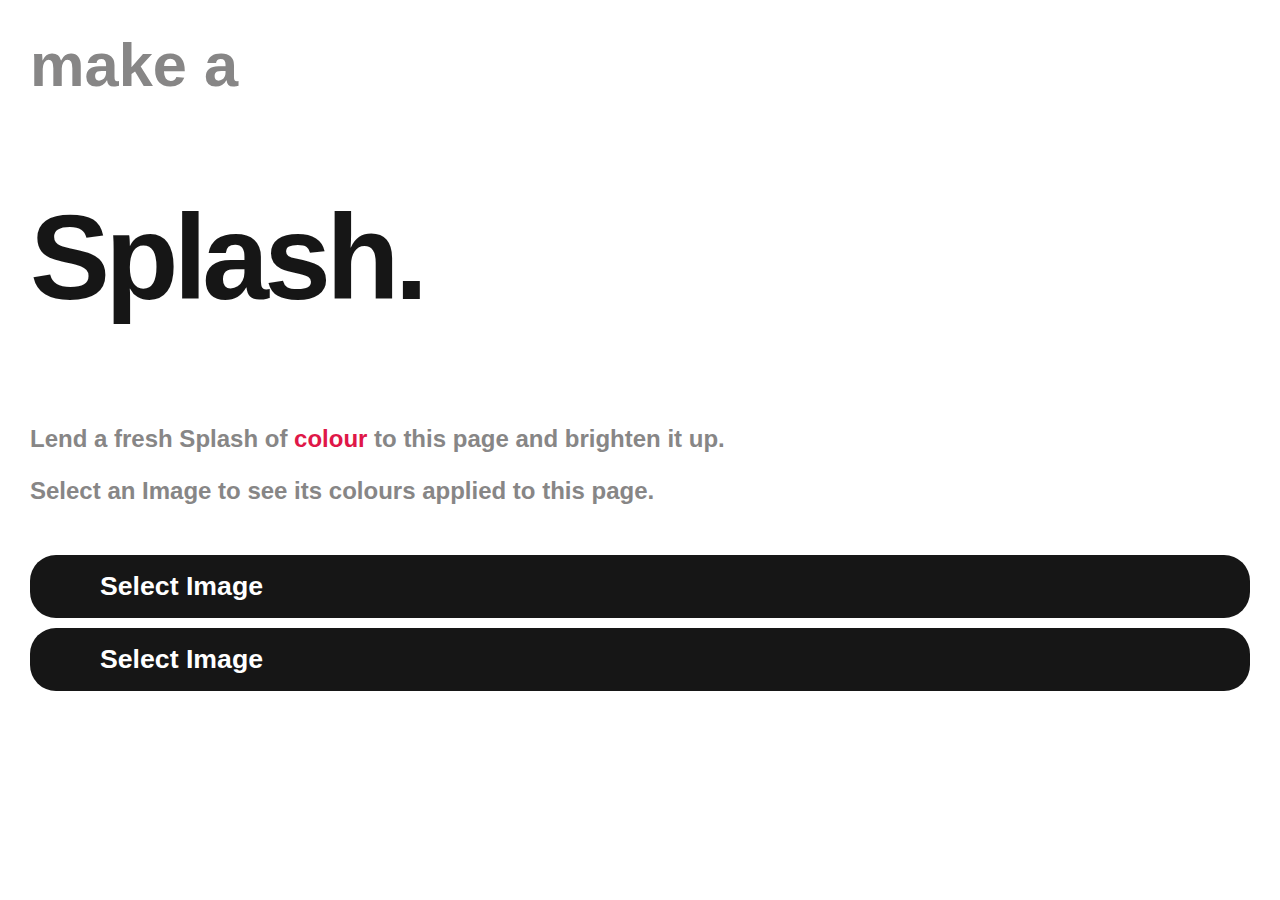
==== splash/index.html @ a118ada5 "Colors" ====
<!doctype html><html lang="en"><head><meta charset="utf-8"/><link rel="icon" href="/splash/favicon.ico"/><meta name="viewport" content="width=device-width,initial-scale=1"/><meta name="theme-color" content="#000000"/><meta name="description" content="Web site created using create-react-app"/><link rel="apple-touch-icon" href="/splash/logo192.png"/><link rel="manifest" href="/splash/manifest.json"/><link rel="stylesheet" href="index.css"><link rel="stylesheet" href="https://stackpath.bootstrapcdn.com/bootstrap/4.5.0/css/bootstrap.min.css" integrity="sha384-9aIt2nRpC12Uk9gS9baDl411NQApFmC26EwAOH8WgZl5MYYxFfc+NcPb1dKGj7Sk" crossorigin="anonymous"><script src="jquery.js"></script><title>Splash.</title><link href="/splash/static/css/main.c368bb31.chunk.css" rel="stylesheet"></head><body><noscript>You need to enable JavaScript to run this app.</noscript><div class="container"><div class="row"><div class="col-md-6" id="content"><div class="row"><div class="col-md-12" id="subheading"><p>make a</p></div><div class="col-md-12" id="heading"><p>Splash<span id="fullstop">.</span></p></div></div><div class="row" id="description"><p class="col-md-12">Lend a fresh Splash of <span id="colored">colour</span> to this page and brighten it up.</p><p class="col-md-12">Select an Image to see its colours applied to this page.</p></div><div class="row justify-content-center" ontouchstart=""><div id="button"><input type="file" id="img" name="img" accept="image/*" style="display:none"><div id="select"><a>Select Image</a></div><div id="clear">Clear</div></div></div></div><div class="col-md-6" id="swatches"><div class="row justify-content-center" ontouchstart=""><div id="button"><div id="select"><a>Select Image</a></div><div id="clear">Clear</div></div></div></div></div></div><script>!function(e){function r(r){for(var n,l,a=r[0],p=r[1],f=r[2],c=0,s=[];c<a.length;c++)l=a[c],Object.prototype.hasOwnProperty.call(o,l)&&o[l]&&s.push(o[l][0]),o[l]=0;for(n in p)Object.prototype.hasOwnProperty.call(p,n)&&(e[n]=p[n]);for(i&&i(r);s.length;)s.shift()();return u.push.apply(u,f||[]),t()}function t(){for(var e,r=0;r<u.length;r++){for(var t=u[r],n=!0,a=1;a<t.length;a++){var p=t[a];0!==o[p]&&(n=!1)}n&&(u.splice(r--,1),e=l(l.s=t[0]))}return e}var n={},o={1:0},u=[];function l(r){if(n[r])return n[r].exports;var t=n[r]={i:r,l:!1,exports:{}};return e[r].call(t.exports,t,t.exports,l),t.l=!0,t.exports}l.m=e,l.c=n,l.d=function(e,r,t){l.o(e,r)||Object.defineProperty(e,r,{enumerable:!0,get:t})},l.r=function(e){"undefined"!=typeof Symbol&&Symbol.toStringTag&&Object.defineProperty(e,Symbol.toStringTag,{value:"Module"}),Object.defineProperty(e,"__esModule",{value:!0})},l.t=function(e,r){if(1&r&&(e=l(e)),8&r)return e;if(4&r&&"object"==typeof e&&e&&e.__esModule)return e;var t=Object.create(null);if(l.r(t),Object.defineProperty(t,"default",{enumerable:!0,value:e}),2&r&&"string"!=typeof e)for(var n in e)l.d(t,n,function(r){return e[r]}.bind(null,n));return t},l.n=function(e){var r=e&&e.__esModule?function(){return e.default}:function(){return e};return l.d(r,"a",r),r},l.o=function(e,r){return Object.prototype.hasOwnProperty.call(e,r)},l.p="/splash/";var a=this.webpackJsonpsplash=this.webpackJsonpsplash||[],p=a.push.bind(a);a.push=r,a=a.slice();for(var f=0;f<a.length;f++)r(a[f]);var i=p;t()}([])</script><script src="/splash/static/js/2.80240da1.chunk.js"></script><script src="/splash/static/js/main.70df5985.chunk.js"></script></body><script src="https://cdn.jsdelivr.net/npm/popper.js@1.16.0/dist/umd/popper.min.js" integrity="sha384-Q6E9RHvbIyZFJoft+2mJbHaEWldlvI9IOYy5n3zV9zzTtmI3UksdQRVvoxMfooAo" crossorigin="anonymous"></script><script src="https://stackpath.bootstrapcdn.com/bootstrap/4.5.0/js/bootstrap.min.js" integrity="sha384-OgVRvuATP1z7JjHLkuOU7Xw704+h835Lr+6QL9UvYjZE3Ipu6Tp75j7Bh/kR0JKI" crossorigin="anonymous"></script><script>$(document).ready((function(){$("#select").css("transition","ease 0.2s")})),$("#content #select").click((function(){$("input").trigger("click")})),$("input").change((function(){var e=document.querySelector("input").files[0],t=new FileReader;t.readAsDataURL(e),t.onload=function(){var e=JSON.stringify({count:2,data:t.result});$.ajax({type:"POST",url:"https://iriva52n5a.execute-api.ap-south-1.amazonaws.com/colors/colors",crossDomain:!0,data:e,contentType:"application/json",dataType:"json",success:function(e,t){console.log("Data: "+e.body+"\nStatus: "+t),colors=JSON.parse(e.body);let o=document.documentElement;o.style.setProperty("--primary",colors.primary),o.style.setProperty("--secondary",colors.secondary),o.style.setProperty("--backgroundMain",colors.backgroundMain),o.style.setProperty("--backgroundOther",colors.backgroundOther)}})},t.onerror=function(e){alert("Error: ",e)}})),$("#swatches #select").click((function(){document.documentElement.style.setProperty("--primary","#161616")}))</script></html>
---- splash/static/css/main.c368bb31.chunk.css ----
:root{--primary:#161616;--secondary:#878686;--backgroundMain:#fff;--backgroundOther:#f3f3f3;--colored:#df1748}body{margin:0!important;padding:0!important;font-family:-apple-system,BlinkMacSystemFont,"Segoe UI","Roboto","Oxygen","Ubuntu","Cantarell","Fira Sans","Droid Sans","Helvetica Neue",sans-serif;-webkit-font-smoothing:antialiased;-moz-osx-font-smoothing:grayscale;-webkit-user-select:none;-moz-user-select:none;-ms-user-select:none;user-select:none;background-color:#fff;background-color:var(--backgroundMain)}code{font-family:source-code-pro,Menlo,Monaco,Consolas,"Courier New",monospace}.container{padding:30px}#subheading p{font-size:46pt;font-weight:700;color:#878686;color:var(--secondary);line-height:.8;margin-top:10px}#colored{color:#df1748}#heading p{letter-spacing:-.04em;font-size:90pt;font-weight:700;color:#161616;color:var(--primary);line-height:.8}#description p{font-size:18pt;font-weight:700;color:#878686;color:var(--secondary)}#description{margin-top:50px;margin-bottom:50px}#select{font-size:20pt;font-weight:700;padding:16px 70px;border-radius:26px;background-color:#161616;background-color:var(--primary);color:#fff;color:var(--backgroundMain)}#select:active{transform:scale(.98);background-color:#df1748;background-color:var(--colored)}#clear{display:none}#swatches{margin-top:10px}
/*# sourceMappingURL=main.c368bb31.chunk.css.map */
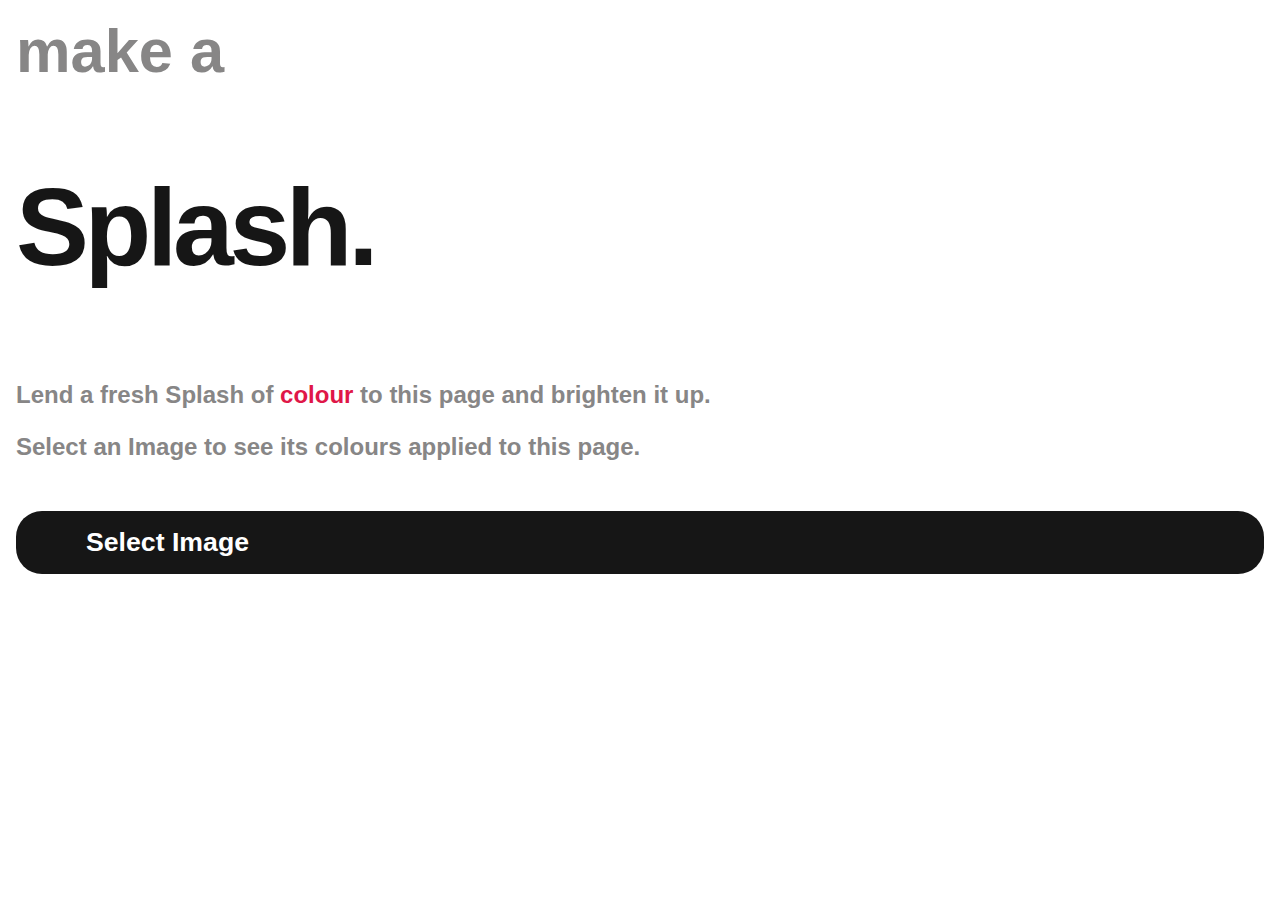
==== commit 38d370ed: "Padding" ====
--- a/splash/index.html
+++ b/splash/index.html
@@ -1 +1 @@
-<!doctype html><html lang="en"><head><meta charset="utf-8"/><link rel="icon" href="/splash/favicon.ico"/><meta name="viewport" content="width=device-width,initial-scale=1"/><meta name="theme-color" content="#000000"/><meta name="description" content="Web site created using create-react-app"/><link rel="apple-touch-icon" href="/splash/logo192.png"/><link rel="manifest" href="/splash/manifest.json"/><link rel="stylesheet" href="index.css"><link rel="stylesheet" href="https://stackpath.bootstrapcdn.com/bootstrap/4.5.0/css/bootstrap.min.css" integrity="sha384-9aIt2nRpC12Uk9gS9baDl411NQApFmC26EwAOH8WgZl5MYYxFfc+NcPb1dKGj7Sk" crossorigin="anonymous"><script src="jquery.js"></script><title>Splash.</title><link href="/splash/static/css/main.c368bb31.chunk.css" rel="stylesheet"></head><body><noscript>You need to enable JavaScript to run this app.</noscript><div class="container"><div class="row"><div class="col-md-6" id="content"><div class="row"><div class="col-md-12" id="subheading"><p>make a</p></div><div class="col-md-12" id="heading"><p>Splash<span id="fullstop">.</span></p></div></div><div class="row" id="description"><p class="col-md-12">Lend a fresh Splash of <span id="colored">colour</span> to this page and brighten it up.</p><p class="col-md-12">Select an Image to see its colours applied to this page.</p></div><div class="row justify-content-center" ontouchstart=""><div id="button"><input type="file" id="img" name="img" accept="image/*" style="display:none"><div id="select"><a>Select Image</a></div><div id="clear">Clear</div></div></div></div><div class="col-md-6" id="swatches"><div class="row justify-content-center" ontouchstart=""><div id="button"><div id="select"><a>Select Image</a></div><div id="clear">Clear</div></div></div></div></div></div><script>!function(e){function r(r){for(var n,l,a=r[0],p=r[1],f=r[2],c=0,s=[];c<a.length;c++)l=a[c],Object.prototype.hasOwnProperty.call(o,l)&&o[l]&&s.push(o[l][0]),o[l]=0;for(n in p)Object.prototype.hasOwnProperty.call(p,n)&&(e[n]=p[n]);for(i&&i(r);s.length;)s.shift()();return u.push.apply(u,f||[]),t()}function t(){for(var e,r=0;r<u.length;r++){for(var t=u[r],n=!0,a=1;a<t.length;a++){var p=t[a];0!==o[p]&&(n=!1)}n&&(u.splice(r--,1),e=l(l.s=t[0]))}return e}var n={},o={1:0},u=[];function l(r){if(n[r])return n[r].exports;var t=n[r]={i:r,l:!1,exports:{}};return e[r].call(t.exports,t,t.exports,l),t.l=!0,t.exports}l.m=e,l.c=n,l.d=function(e,r,t){l.o(e,r)||Object.defineProperty(e,r,{enumerable:!0,get:t})},l.r=function(e){"undefined"!=typeof Symbol&&Symbol.toStringTag&&Object.defineProperty(e,Symbol.toStringTag,{value:"Module"}),Object.defineProperty(e,"__esModule",{value:!0})},l.t=function(e,r){if(1&r&&(e=l(e)),8&r)return e;if(4&r&&"object"==typeof e&&e&&e.__esModule)return e;var t=Object.create(null);if(l.r(t),Object.defineProperty(t,"default",{enumerable:!0,value:e}),2&r&&"string"!=typeof e)for(var n in e)l.d(t,n,function(r){return e[r]}.bind(null,n));return t},l.n=function(e){var r=e&&e.__esModule?function(){return e.default}:function(){return e};return l.d(r,"a",r),r},l.o=function(e,r){return Object.prototype.hasOwnProperty.call(e,r)},l.p="/splash/";var a=this.webpackJsonpsplash=this.webpackJsonpsplash||[],p=a.push.bind(a);a.push=r,a=a.slice();for(var f=0;f<a.length;f++)r(a[f]);var i=p;t()}([])</script><script src="/splash/static/js/2.80240da1.chunk.js"></script><script src="/splash/static/js/main.70df5985.chunk.js"></script></body><script src="https://cdn.jsdelivr.net/npm/popper.js@1.16.0/dist/umd/popper.min.js" integrity="sha384-Q6E9RHvbIyZFJoft+2mJbHaEWldlvI9IOYy5n3zV9zzTtmI3UksdQRVvoxMfooAo" crossorigin="anonymous"></script><script src="https://stackpath.bootstrapcdn.com/bootstrap/4.5.0/js/bootstrap.min.js" integrity="sha384-OgVRvuATP1z7JjHLkuOU7Xw704+h835Lr+6QL9UvYjZE3Ipu6Tp75j7Bh/kR0JKI" crossorigin="anonymous"></script><script>$(document).ready((function(){$("#select").css("transition","ease 0.2s")})),$("#content #select").click((function(){$("input").trigger("click")})),$("input").change((function(){var e=document.querySelector("input").files[0],t=new FileReader;t.readAsDataURL(e),t.onload=function(){var e=JSON.stringify({count:2,data:t.result});$.ajax({type:"POST",url:"https://iriva52n5a.execute-api.ap-south-1.amazonaws.com/colors/colors",crossDomain:!0,data:e,contentType:"application/json",dataType:"json",success:function(e,t){console.log("Data: "+e.body+"\nStatus: "+t),colors=JSON.parse(e.body);let o=document.documentElement;o.style.setProperty("--primary",colors.primary),o.style.setProperty("--secondary",colors.secondary),o.style.setProperty("--backgroundMain",colors.backgroundMain),o.style.setProperty("--backgroundOther",colors.backgroundOther)}})},t.onerror=function(e){alert("Error: ",e)}})),$("#swatches #select").click((function(){document.documentElement.style.setProperty("--primary","#161616")}))</script></html>+<!doctype html><html lang="en"><head><meta charset="utf-8"/><link rel="icon" href="/splash/favicon.ico"/><meta name="viewport" content="width=device-width,initial-scale=1"/><meta name="theme-color" content="#000000"/><meta name="description" content="Web site created using create-react-app"/><link rel="apple-touch-icon" href="/splash/logo192.png"/><link rel="manifest" href="/splash/manifest.json"/><link rel="stylesheet" href="index.css"><link rel="stylesheet" href="https://stackpath.bootstrapcdn.com/bootstrap/4.5.0/css/bootstrap.min.css" integrity="sha384-9aIt2nRpC12Uk9gS9baDl411NQApFmC26EwAOH8WgZl5MYYxFfc+NcPb1dKGj7Sk" crossorigin="anonymous"><script src="jquery.js"></script><title>Splash.</title><link href="/splash/static/css/main.5db23b0d.chunk.css" rel="stylesheet"></head><body><noscript>You need to enable JavaScript to run this app.</noscript><div class="container"><div class="row"><div class="col-md-6" id="content"><div class="row"><div class="col-md-12" id="subheading"><p>make a</p></div><div class="col-md-12" id="heading"><p>Splash<span id="fullstop">.</span></p></div></div><div class="row" id="description"><p class="col-md-12">Lend a fresh Splash of <span id="colored">colour</span> to this page and brighten it up.</p><p class="col-md-12">Select an Image to see its colours applied to this page.</p></div><div class="row justify-content-center" ontouchstart=""><div id="button"><input type="file" id="img" name="img" accept="image/*" style="display:none"><div id="select"><a>Select Image</a></div><div id="clear">Clear</div></div></div></div><div class="col-md-6" id="swatches"></div></div></div><script>!function(e){function r(r){for(var n,l,a=r[0],p=r[1],f=r[2],c=0,s=[];c<a.length;c++)l=a[c],Object.prototype.hasOwnProperty.call(o,l)&&o[l]&&s.push(o[l][0]),o[l]=0;for(n in p)Object.prototype.hasOwnProperty.call(p,n)&&(e[n]=p[n]);for(i&&i(r);s.length;)s.shift()();return u.push.apply(u,f||[]),t()}function t(){for(var e,r=0;r<u.length;r++){for(var t=u[r],n=!0,a=1;a<t.length;a++){var p=t[a];0!==o[p]&&(n=!1)}n&&(u.splice(r--,1),e=l(l.s=t[0]))}return e}var n={},o={1:0},u=[];function l(r){if(n[r])return n[r].exports;var t=n[r]={i:r,l:!1,exports:{}};return e[r].call(t.exports,t,t.exports,l),t.l=!0,t.exports}l.m=e,l.c=n,l.d=function(e,r,t){l.o(e,r)||Object.defineProperty(e,r,{enumerable:!0,get:t})},l.r=function(e){"undefined"!=typeof Symbol&&Symbol.toStringTag&&Object.defineProperty(e,Symbol.toStringTag,{value:"Module"}),Object.defineProperty(e,"__esModule",{value:!0})},l.t=function(e,r){if(1&r&&(e=l(e)),8&r)return e;if(4&r&&"object"==typeof e&&e&&e.__esModule)return e;var t=Object.create(null);if(l.r(t),Object.defineProperty(t,"default",{enumerable:!0,value:e}),2&r&&"string"!=typeof e)for(var n in e)l.d(t,n,function(r){return e[r]}.bind(null,n));return t},l.n=function(e){var r=e&&e.__esModule?function(){return e.default}:function(){return e};return l.d(r,"a",r),r},l.o=function(e,r){return Object.prototype.hasOwnProperty.call(e,r)},l.p="/splash/";var a=this.webpackJsonpsplash=this.webpackJsonpsplash||[],p=a.push.bind(a);a.push=r,a=a.slice();for(var f=0;f<a.length;f++)r(a[f]);var i=p;t()}([])</script><script src="/splash/static/js/2.80240da1.chunk.js"></script><script src="/splash/static/js/main.70df5985.chunk.js"></script></body><script src="https://cdn.jsdelivr.net/npm/popper.js@1.16.0/dist/umd/popper.min.js" integrity="sha384-Q6E9RHvbIyZFJoft+2mJbHaEWldlvI9IOYy5n3zV9zzTtmI3UksdQRVvoxMfooAo" crossorigin="anonymous"></script><script src="https://stackpath.bootstrapcdn.com/bootstrap/4.5.0/js/bootstrap.min.js" integrity="sha384-OgVRvuATP1z7JjHLkuOU7Xw704+h835Lr+6QL9UvYjZE3Ipu6Tp75j7Bh/kR0JKI" crossorigin="anonymous"></script><script>$(document).ready((function(){$("#select").css("transition","ease 0.2s")})),$("#content #select").click((function(){$("input").trigger("click")})),$("input").change((function(){var e=document.querySelector("input").files[0],t=new FileReader;t.readAsDataURL(e),t.onload=function(){var e=JSON.stringify({count:2,data:t.result});$.ajax({type:"POST",url:"https://iriva52n5a.execute-api.ap-south-1.amazonaws.com/colors/colors",crossDomain:!0,data:e,contentType:"application/json",dataType:"json",success:function(e,t){console.log("Data: "+e.body+"\nStatus: "+t),colors=JSON.parse(e.body);let o=document.documentElement;$("#select").css("transition","ease 0.4s"),o.style.setProperty("--primary",colors.primary),o.style.setProperty("--colored",colors.primary),o.style.setProperty("--secondary",colors.secondary),o.style.setProperty("--backgroundMain",colors.backgroundMain),o.style.setProperty("--backgroundOther",colors.backgroundOther),setTimeout((function(){$("#select").css("transition","")}),1e3)}})},t.onerror=function(e){alert("Error: ",e)}})),$("#swatches #select").click((function(){document.documentElement.style.setProperty("--primary","#161616")}))</script></html>--- a/splash/static/css/main.5db23b0d.chunk.css
+++ b/splash/static/css/main.5db23b0d.chunk.css
@@ -0,0 +1,2 @@
+:root{--primary:#161616;--secondary:#878686;--backgroundMain:#fff;--backgroundOther:#f3f3f3;--colored:#df1748}body{margin:0!important;padding:0!important;font-family:-apple-system,BlinkMacSystemFont,"Segoe UI","Roboto","Oxygen","Ubuntu","Cantarell","Fira Sans","Droid Sans","Helvetica Neue",sans-serif;-webkit-font-smoothing:antialiased;-moz-osx-font-smoothing:grayscale;-webkit-user-select:none;-moz-user-select:none;-ms-user-select:none;user-select:none;background-color:#fff;background-color:var(--backgroundMain);transition:background-color .4s ease}code{font-family:source-code-pro,Menlo,Monaco,Consolas,"Courier New",monospace}.container{padding:16px}#subheading p{font-size:46pt;font-weight:700;color:#878686;color:var(--secondary);line-height:.8;margin-top:10px;transition:color .4s ease}#colored{color:#df1748;color:var(--colored)}#heading p{letter-spacing:-.04em;font-size:82pt;color:#161616;color:var(--primary);line-height:.8}#description p,#heading p{font-weight:700;transition:color .4s ease}#description p{font-size:18pt;color:#878686;color:var(--secondary)}#description{margin-top:50px;margin-bottom:50px}#select{font-size:20pt;font-weight:700;padding:16px 70px;border-radius:26px;background-color:#161616;background-color:var(--primary);color:#fff;color:var(--backgroundMain);transition:color .4s ease}#select:active{transform:scale(.98);background-color:#df1748;background-color:var(--colored);transition:background-color .4s ease}#clear{display:none}#swatches{margin-top:10px}
+/*# sourceMappingURL=main.5db23b0d.chunk.css.map */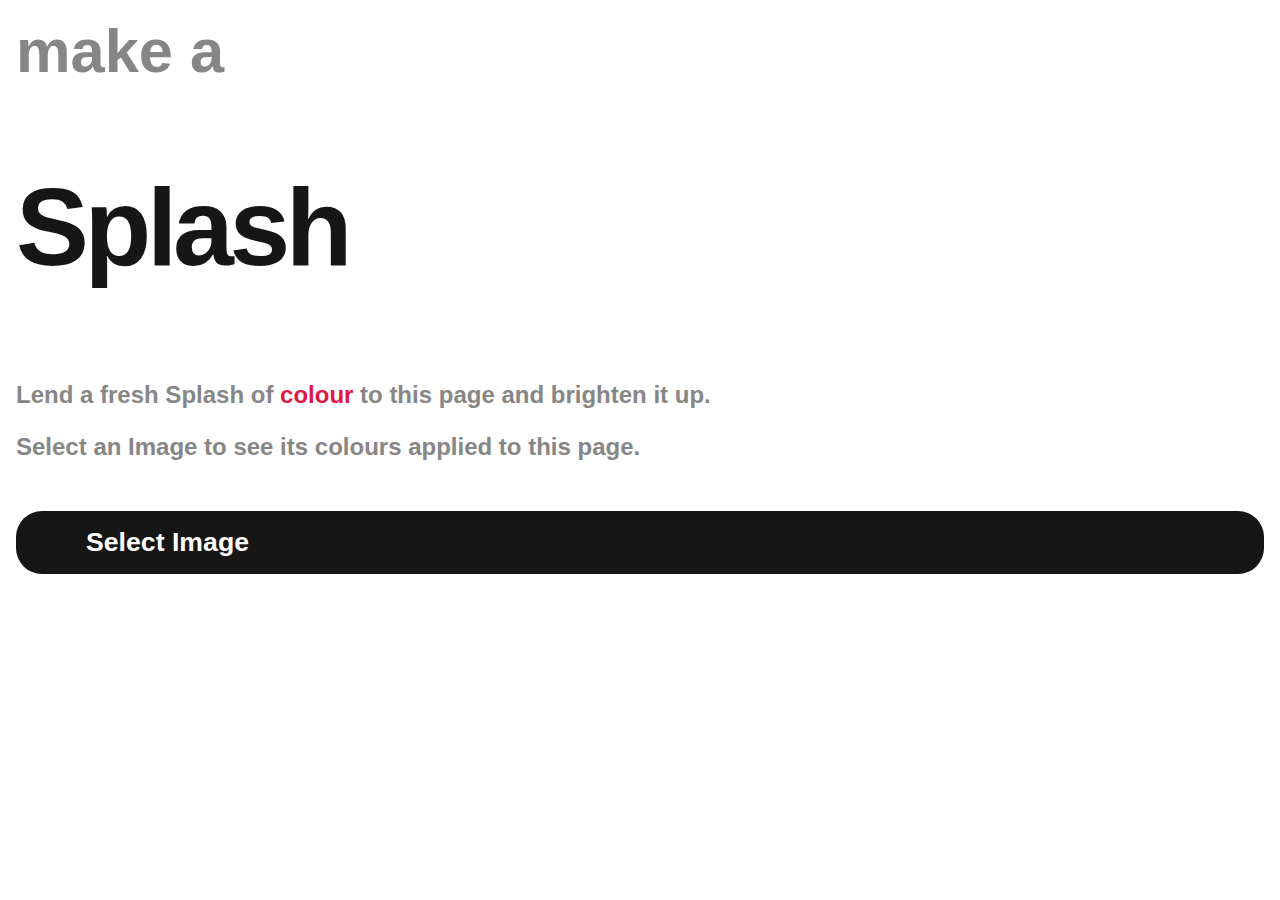
==== commit 3a100cc4: "Fullstop" ====
--- a/splash/index.html
+++ b/splash/index.html
@@ -1 +1 @@
-<!doctype html><html lang="en"><head><meta charset="utf-8"/><link rel="icon" href="/splash/favicon.ico"/><meta name="viewport" content="width=device-width,initial-scale=1"/><meta name="theme-color" content="#000000"/><meta name="description" content="Web site created using create-react-app"/><link rel="apple-touch-icon" href="/splash/logo192.png"/><link rel="manifest" href="/splash/manifest.json"/><link rel="stylesheet" href="index.css"><link rel="stylesheet" href="https://stackpath.bootstrapcdn.com/bootstrap/4.5.0/css/bootstrap.min.css" integrity="sha384-9aIt2nRpC12Uk9gS9baDl411NQApFmC26EwAOH8WgZl5MYYxFfc+NcPb1dKGj7Sk" crossorigin="anonymous"><script src="jquery.js"></script><title>Splash.</title><link href="/splash/static/css/main.5db23b0d.chunk.css" rel="stylesheet"></head><body><noscript>You need to enable JavaScript to run this app.</noscript><div class="container"><div class="row"><div class="col-md-6" id="content"><div class="row"><div class="col-md-12" id="subheading"><p>make a</p></div><div class="col-md-12" id="heading"><p>Splash<span id="fullstop">.</span></p></div></div><div class="row" id="description"><p class="col-md-12">Lend a fresh Splash of <span id="colored">colour</span> to this page and brighten it up.</p><p class="col-md-12">Select an Image to see its colours applied to this page.</p></div><div class="row justify-content-center" ontouchstart=""><div id="button"><input type="file" id="img" name="img" accept="image/*" style="display:none"><div id="select"><a>Select Image</a></div><div id="clear">Clear</div></div></div></div><div class="col-md-6" id="swatches"></div></div></div><script>!function(e){function r(r){for(var n,l,a=r[0],p=r[1],f=r[2],c=0,s=[];c<a.length;c++)l=a[c],Object.prototype.hasOwnProperty.call(o,l)&&o[l]&&s.push(o[l][0]),o[l]=0;for(n in p)Object.prototype.hasOwnProperty.call(p,n)&&(e[n]=p[n]);for(i&&i(r);s.length;)s.shift()();return u.push.apply(u,f||[]),t()}function t(){for(var e,r=0;r<u.length;r++){for(var t=u[r],n=!0,a=1;a<t.length;a++){var p=t[a];0!==o[p]&&(n=!1)}n&&(u.splice(r--,1),e=l(l.s=t[0]))}return e}var n={},o={1:0},u=[];function l(r){if(n[r])return n[r].exports;var t=n[r]={i:r,l:!1,exports:{}};return e[r].call(t.exports,t,t.exports,l),t.l=!0,t.exports}l.m=e,l.c=n,l.d=function(e,r,t){l.o(e,r)||Object.defineProperty(e,r,{enumerable:!0,get:t})},l.r=function(e){"undefined"!=typeof Symbol&&Symbol.toStringTag&&Object.defineProperty(e,Symbol.toStringTag,{value:"Module"}),Object.defineProperty(e,"__esModule",{value:!0})},l.t=function(e,r){if(1&r&&(e=l(e)),8&r)return e;if(4&r&&"object"==typeof e&&e&&e.__esModule)return e;var t=Object.create(null);if(l.r(t),Object.defineProperty(t,"default",{enumerable:!0,value:e}),2&r&&"string"!=typeof e)for(var n in e)l.d(t,n,function(r){return e[r]}.bind(null,n));return t},l.n=function(e){var r=e&&e.__esModule?function(){return e.default}:function(){return e};return l.d(r,"a",r),r},l.o=function(e,r){return Object.prototype.hasOwnProperty.call(e,r)},l.p="/splash/";var a=this.webpackJsonpsplash=this.webpackJsonpsplash||[],p=a.push.bind(a);a.push=r,a=a.slice();for(var f=0;f<a.length;f++)r(a[f]);var i=p;t()}([])</script><script src="/splash/static/js/2.80240da1.chunk.js"></script><script src="/splash/static/js/main.70df5985.chunk.js"></script></body><script src="https://cdn.jsdelivr.net/npm/popper.js@1.16.0/dist/umd/popper.min.js" integrity="sha384-Q6E9RHvbIyZFJoft+2mJbHaEWldlvI9IOYy5n3zV9zzTtmI3UksdQRVvoxMfooAo" crossorigin="anonymous"></script><script src="https://stackpath.bootstrapcdn.com/bootstrap/4.5.0/js/bootstrap.min.js" integrity="sha384-OgVRvuATP1z7JjHLkuOU7Xw704+h835Lr+6QL9UvYjZE3Ipu6Tp75j7Bh/kR0JKI" crossorigin="anonymous"></script><script>$(document).ready((function(){$("#select").css("transition","ease 0.2s")})),$("#content #select").click((function(){$("input").trigger("click")})),$("input").change((function(){var e=document.querySelector("input").files[0],t=new FileReader;t.readAsDataURL(e),t.onload=function(){var e=JSON.stringify({count:2,data:t.result});$.ajax({type:"POST",url:"https://iriva52n5a.execute-api.ap-south-1.amazonaws.com/colors/colors",crossDomain:!0,data:e,contentType:"application/json",dataType:"json",success:function(e,t){console.log("Data: "+e.body+"\nStatus: "+t),colors=JSON.parse(e.body);let o=document.documentElement;$("#select").css("transition","ease 0.4s"),o.style.setProperty("--primary",colors.primary),o.style.setProperty("--colored",colors.primary),o.style.setProperty("--secondary",colors.secondary),o.style.setProperty("--backgroundMain",colors.backgroundMain),o.style.setProperty("--backgroundOther",colors.backgroundOther),setTimeout((function(){$("#select").css("transition","")}),1e3)}})},t.onerror=function(e){alert("Error: ",e)}})),$("#swatches #select").click((function(){document.documentElement.style.setProperty("--primary","#161616")}))</script></html>+<!doctype html><html lang="en"><head><meta charset="utf-8"/><link rel="icon" href="/splash/favicon.ico"/><meta name="viewport" content="width=device-width,initial-scale=1"/><meta name="theme-color" content="#000000"/><meta name="description" content="Web site created using create-react-app"/><link rel="apple-touch-icon" href="/splash/logo192.png"/><link rel="manifest" href="/splash/manifest.json"/><link rel="stylesheet" href="index.css"><link rel="stylesheet" href="https://stackpath.bootstrapcdn.com/bootstrap/4.5.0/css/bootstrap.min.css" integrity="sha384-9aIt2nRpC12Uk9gS9baDl411NQApFmC26EwAOH8WgZl5MYYxFfc+NcPb1dKGj7Sk" crossorigin="anonymous"><script src="jquery.js"></script><title>Splash.</title><link href="/splash/static/css/main.64b5262e.chunk.css" rel="stylesheet"></head><body><noscript>You need to enable JavaScript to run this app.</noscript><div class="container"><div class="row"><div class="col-md-6" id="content"><div class="row"><div class="col-md-12" id="subheading"><p>make a</p></div><div class="col-md-12" id="heading"><p>Splash<span class="fullstop" id="fullstop">.</span></p></div></div><div class="row" id="description"><p class="col-md-12">Lend a fresh Splash of <span id="colored">colour</span> to this page and brighten it up.</p><p class="col-md-12">Select an Image to see its colours applied to this page.</p></div><div class="row justify-content-center" ontouchstart=""><div id="button"><input type="file" id="img" name="img" accept="image/*" style="display:none"><div id="select"><a>Select Image</a></div><div id="clear">Clear</div></div></div></div><div class="col-md-6" id="swatches"></div></div></div><script>!function(e){function r(r){for(var n,l,a=r[0],p=r[1],f=r[2],c=0,s=[];c<a.length;c++)l=a[c],Object.prototype.hasOwnProperty.call(o,l)&&o[l]&&s.push(o[l][0]),o[l]=0;for(n in p)Object.prototype.hasOwnProperty.call(p,n)&&(e[n]=p[n]);for(i&&i(r);s.length;)s.shift()();return u.push.apply(u,f||[]),t()}function t(){for(var e,r=0;r<u.length;r++){for(var t=u[r],n=!0,a=1;a<t.length;a++){var p=t[a];0!==o[p]&&(n=!1)}n&&(u.splice(r--,1),e=l(l.s=t[0]))}return e}var n={},o={1:0},u=[];function l(r){if(n[r])return n[r].exports;var t=n[r]={i:r,l:!1,exports:{}};return e[r].call(t.exports,t,t.exports,l),t.l=!0,t.exports}l.m=e,l.c=n,l.d=function(e,r,t){l.o(e,r)||Object.defineProperty(e,r,{enumerable:!0,get:t})},l.r=function(e){"undefined"!=typeof Symbol&&Symbol.toStringTag&&Object.defineProperty(e,Symbol.toStringTag,{value:"Module"}),Object.defineProperty(e,"__esModule",{value:!0})},l.t=function(e,r){if(1&r&&(e=l(e)),8&r)return e;if(4&r&&"object"==typeof e&&e&&e.__esModule)return e;var t=Object.create(null);if(l.r(t),Object.defineProperty(t,"default",{enumerable:!0,value:e}),2&r&&"string"!=typeof e)for(var n in e)l.d(t,n,function(r){return e[r]}.bind(null,n));return t},l.n=function(e){var r=e&&e.__esModule?function(){return e.default}:function(){return e};return l.d(r,"a",r),r},l.o=function(e,r){return Object.prototype.hasOwnProperty.call(e,r)},l.p="/splash/";var a=this.webpackJsonpsplash=this.webpackJsonpsplash||[],p=a.push.bind(a);a.push=r,a=a.slice();for(var f=0;f<a.length;f++)r(a[f]);var i=p;t()}([])</script><script src="/splash/static/js/2.80240da1.chunk.js"></script><script src="/splash/static/js/main.70df5985.chunk.js"></script></body><script src="https://cdn.jsdelivr.net/npm/popper.js@1.16.0/dist/umd/popper.min.js" integrity="sha384-Q6E9RHvbIyZFJoft+2mJbHaEWldlvI9IOYy5n3zV9zzTtmI3UksdQRVvoxMfooAo" crossorigin="anonymous"></script><script src="https://stackpath.bootstrapcdn.com/bootstrap/4.5.0/js/bootstrap.min.js" integrity="sha384-OgVRvuATP1z7JjHLkuOU7Xw704+h835Lr+6QL9UvYjZE3Ipu6Tp75j7Bh/kR0JKI" crossorigin="anonymous"></script><script>$(document).ready((function(){$("#select").css("transition","ease 0.2s"),$("#fullstop").css("transition","ease 0.4s"),setTimeout((function(){$(".fullstop").removeClass("fullstop")}),1e3)})),$("#content #select").click((function(){$("input").trigger("click")})),$("input").change((function(){var e=document.querySelector("input").files[0],t=new FileReader;t.readAsDataURL(e),t.onload=function(){var e=JSON.stringify({count:2,data:t.result});$.ajax({type:"POST",url:"https://iriva52n5a.execute-api.ap-south-1.amazonaws.com/colors/colors",crossDomain:!0,data:e,contentType:"application/json",dataType:"json",success:function(e,t){console.log("Data: "+e.body+"\nStatus: "+t),colors=JSON.parse(e.body);let o=document.documentElement;$("#select").css("transition","ease 0.4s"),o.style.setProperty("--primary",colors.primary),o.style.setProperty("--colored",colors.primary),o.style.setProperty("--secondary",colors.secondary),o.style.setProperty("--backgroundMain",colors.backgroundMain),o.style.setProperty("--backgroundOther",colors.backgroundOther),setTimeout((function(){$("#select").css("transition","")}),1e3)}})},t.onerror=function(e){alert("Error: ",e)}})),$("#swatches #select").click((function(){document.documentElement.style.setProperty("--primary","#161616")}))</script></html>--- a/splash/static/css/main.64b5262e.chunk.css
+++ b/splash/static/css/main.64b5262e.chunk.css
@@ -0,0 +1,2 @@
+:root{--primary:#161616;--secondary:#878686;--backgroundMain:#fff;--backgroundOther:#f3f3f3;--colored:#df1748}body{margin:0!important;padding:0!important;font-family:-apple-system,BlinkMacSystemFont,"Segoe UI","Roboto","Oxygen","Ubuntu","Cantarell","Fira Sans","Droid Sans","Helvetica Neue",sans-serif;-webkit-font-smoothing:antialiased;-moz-osx-font-smoothing:grayscale;-webkit-user-select:none;-moz-user-select:none;-ms-user-select:none;user-select:none;background-color:#fff;background-color:var(--backgroundMain);transition:background-color .4s ease}code{font-family:source-code-pro,Menlo,Monaco,Consolas,"Courier New",monospace}.container{padding:16px}#subheading p{font-size:46pt;font-weight:700;color:#878686;color:var(--secondary);line-height:.8;margin-top:10px;transition:color .4s ease}#colored{color:#df1748;color:var(--colored)}#heading p{letter-spacing:-.04em;font-size:82pt;color:#161616;color:var(--primary);line-height:.8}#description p,#heading p{font-weight:700;transition:color .4s ease}#description p{font-size:18pt;color:#878686;color:var(--secondary)}#description{margin-top:50px;margin-bottom:50px}#select{font-size:20pt;font-weight:700;padding:16px 70px;border-radius:26px;background-color:#161616;background-color:var(--primary);color:#fff;color:var(--backgroundMain);transition:color .4s ease}#select:active{transform:scale(.98);background-color:#df1748;background-color:var(--colored);transition:background-color .4s ease}#clear{display:none}#swatches{margin-top:10px}.fullstop{opacity:0}
+/*# sourceMappingURL=main.64b5262e.chunk.css.map */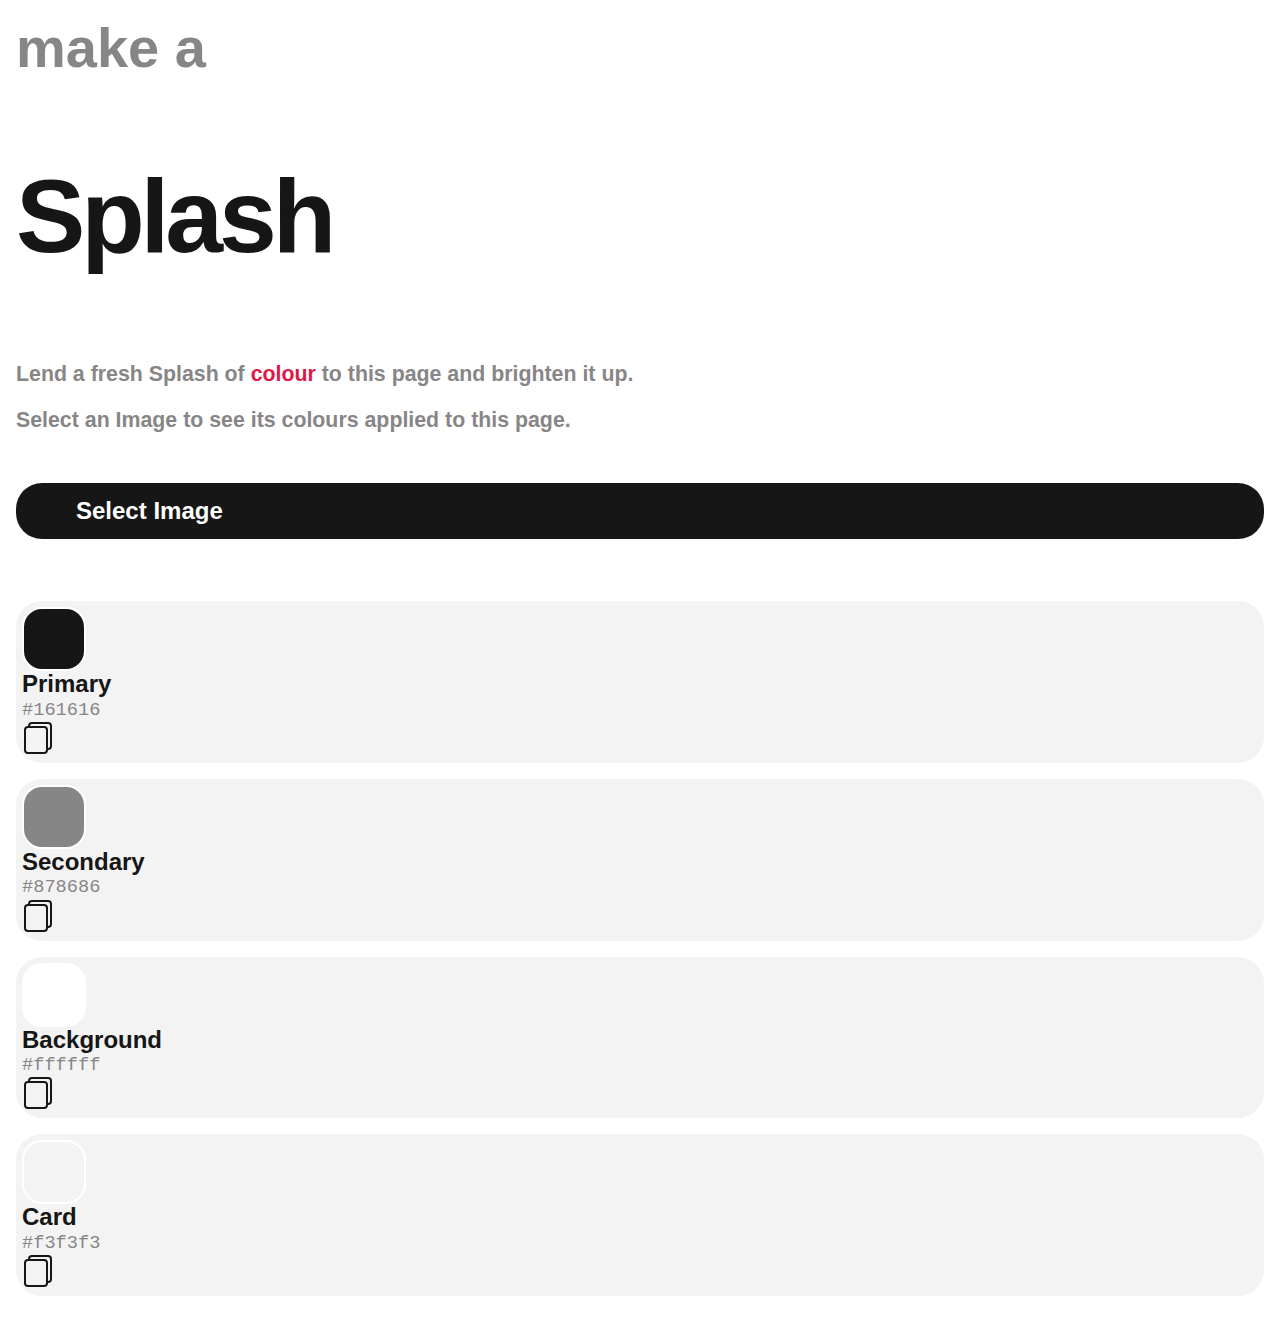
==== commit 12c8bd34: "Swatches" ====
--- a/splash/index.html
+++ b/splash/index.html
@@ -1 +1 @@
-<!doctype html><html lang="en"><head><meta charset="utf-8"/><link rel="icon" href="/splash/favicon.ico"/><meta name="viewport" content="width=device-width,initial-scale=1"/><meta name="theme-color" content="#000000"/><meta name="description" content="Web site created using create-react-app"/><link rel="apple-touch-icon" href="/splash/logo192.png"/><link rel="manifest" href="/splash/manifest.json"/><link rel="stylesheet" href="index.css"><link rel="stylesheet" href="https://stackpath.bootstrapcdn.com/bootstrap/4.5.0/css/bootstrap.min.css" integrity="sha384-9aIt2nRpC12Uk9gS9baDl411NQApFmC26EwAOH8WgZl5MYYxFfc+NcPb1dKGj7Sk" crossorigin="anonymous"><script src="jquery.js"></script><title>Splash.</title><link href="/splash/static/css/main.64b5262e.chunk.css" rel="stylesheet"></head><body><noscript>You need to enable JavaScript to run this app.</noscript><div class="container"><div class="row"><div class="col-md-6" id="content"><div class="row"><div class="col-md-12" id="subheading"><p>make a</p></div><div class="col-md-12" id="heading"><p>Splash<span class="fullstop" id="fullstop">.</span></p></div></div><div class="row" id="description"><p class="col-md-12">Lend a fresh Splash of <span id="colored">colour</span> to this page and brighten it up.</p><p class="col-md-12">Select an Image to see its colours applied to this page.</p></div><div class="row justify-content-center" ontouchstart=""><div id="button"><input type="file" id="img" name="img" accept="image/*" style="display:none"><div id="select"><a>Select Image</a></div><div id="clear">Clear</div></div></div></div><div class="col-md-6" id="swatches"></div></div></div><script>!function(e){function r(r){for(var n,l,a=r[0],p=r[1],f=r[2],c=0,s=[];c<a.length;c++)l=a[c],Object.prototype.hasOwnProperty.call(o,l)&&o[l]&&s.push(o[l][0]),o[l]=0;for(n in p)Object.prototype.hasOwnProperty.call(p,n)&&(e[n]=p[n]);for(i&&i(r);s.length;)s.shift()();return u.push.apply(u,f||[]),t()}function t(){for(var e,r=0;r<u.length;r++){for(var t=u[r],n=!0,a=1;a<t.length;a++){var p=t[a];0!==o[p]&&(n=!1)}n&&(u.splice(r--,1),e=l(l.s=t[0]))}return e}var n={},o={1:0},u=[];function l(r){if(n[r])return n[r].exports;var t=n[r]={i:r,l:!1,exports:{}};return e[r].call(t.exports,t,t.exports,l),t.l=!0,t.exports}l.m=e,l.c=n,l.d=function(e,r,t){l.o(e,r)||Object.defineProperty(e,r,{enumerable:!0,get:t})},l.r=function(e){"undefined"!=typeof Symbol&&Symbol.toStringTag&&Object.defineProperty(e,Symbol.toStringTag,{value:"Module"}),Object.defineProperty(e,"__esModule",{value:!0})},l.t=function(e,r){if(1&r&&(e=l(e)),8&r)return e;if(4&r&&"object"==typeof e&&e&&e.__esModule)return e;var t=Object.create(null);if(l.r(t),Object.defineProperty(t,"default",{enumerable:!0,value:e}),2&r&&"string"!=typeof e)for(var n in e)l.d(t,n,function(r){return e[r]}.bind(null,n));return t},l.n=function(e){var r=e&&e.__esModule?function(){return e.default}:function(){return e};return l.d(r,"a",r),r},l.o=function(e,r){return Object.prototype.hasOwnProperty.call(e,r)},l.p="/splash/";var a=this.webpackJsonpsplash=this.webpackJsonpsplash||[],p=a.push.bind(a);a.push=r,a=a.slice();for(var f=0;f<a.length;f++)r(a[f]);var i=p;t()}([])</script><script src="/splash/static/js/2.80240da1.chunk.js"></script><script src="/splash/static/js/main.70df5985.chunk.js"></script></body><script src="https://cdn.jsdelivr.net/npm/popper.js@1.16.0/dist/umd/popper.min.js" integrity="sha384-Q6E9RHvbIyZFJoft+2mJbHaEWldlvI9IOYy5n3zV9zzTtmI3UksdQRVvoxMfooAo" crossorigin="anonymous"></script><script src="https://stackpath.bootstrapcdn.com/bootstrap/4.5.0/js/bootstrap.min.js" integrity="sha384-OgVRvuATP1z7JjHLkuOU7Xw704+h835Lr+6QL9UvYjZE3Ipu6Tp75j7Bh/kR0JKI" crossorigin="anonymous"></script><script>$(document).ready((function(){$("#select").css("transition","ease 0.2s"),$("#fullstop").css("transition","ease 0.4s"),setTimeout((function(){$(".fullstop").removeClass("fullstop")}),1e3)})),$("#content #select").click((function(){$("input").trigger("click")})),$("input").change((function(){var e=document.querySelector("input").files[0],t=new FileReader;t.readAsDataURL(e),t.onload=function(){var e=JSON.stringify({count:2,data:t.result});$.ajax({type:"POST",url:"https://iriva52n5a.execute-api.ap-south-1.amazonaws.com/colors/colors",crossDomain:!0,data:e,contentType:"application/json",dataType:"json",success:function(e,t){console.log("Data: "+e.body+"\nStatus: "+t),colors=JSON.parse(e.body);let o=document.documentElement;$("#select").css("transition","ease 0.4s"),o.style.setProperty("--primary",colors.primary),o.style.setProperty("--colored",colors.primary),o.style.setProperty("--secondary",colors.secondary),o.style.setProperty("--backgroundMain",colors.backgroundMain),o.style.setProperty("--backgroundOther",colors.backgroundOther),setTimeout((function(){$("#select").css("transition","")}),1e3)}})},t.onerror=function(e){alert("Error: ",e)}})),$("#swatches #select").click((function(){document.documentElement.style.setProperty("--primary","#161616")}))</script></html>+<!doctype html><html lang="en"><head><meta charset="utf-8"/><link rel="icon" href="/splash/favicon.ico"/><meta name="viewport" content="width=device-width,initial-scale=1"/><meta name="theme-color" content="#000000"/><meta name="description" content="Web site created using create-react-app"/><link rel="apple-touch-icon" href="/splash/logo192.png"/><link rel="manifest" href="/splash/manifest.json"/><link rel="stylesheet" href="index.css"><link rel="stylesheet" href="https://stackpath.bootstrapcdn.com/bootstrap/4.5.0/css/bootstrap.min.css" integrity="sha384-9aIt2nRpC12Uk9gS9baDl411NQApFmC26EwAOH8WgZl5MYYxFfc+NcPb1dKGj7Sk" crossorigin="anonymous"><script src="/splash/jquery.js"></script><title>Splash.</title><link href="/splash/static/css/main.112bc5c7.chunk.css" rel="stylesheet"></head><body><noscript>You need to enable JavaScript to run this app.</noscript><div class="container"><div class="row"><div class="col-md-6" id="content"><div class="row"><div class="col-md-12" id="subheading"><p>make a</p></div><div class="col-md-12" id="heading"><p>Splash<span class="fullstop" id="fullstop">.</span></p></div></div><div class="row" id="description"><p class="col-md-12">Lend a fresh Splash of <span id="colored">colour</span> to this page and brighten it up.</p><p class="col-md-12">Select an Image to see its colours applied to this page.</p></div><div class="row justify-content-center" ontouchstart=""><div id="button"><input type="file" id="img" name="img" accept="image/*" style="display:none"><div id="select"><a>Select Image</a></div><div id="clear"><u>Clear</u></div></div></div></div><div class="col-md-6" id="swatches"><div class="row justify-content-center" id="swatches-react" ontouchstart=""></div></div></div></div><script>!function(e){function r(r){for(var n,l,a=r[0],p=r[1],f=r[2],c=0,s=[];c<a.length;c++)l=a[c],Object.prototype.hasOwnProperty.call(o,l)&&o[l]&&s.push(o[l][0]),o[l]=0;for(n in p)Object.prototype.hasOwnProperty.call(p,n)&&(e[n]=p[n]);for(i&&i(r);s.length;)s.shift()();return u.push.apply(u,f||[]),t()}function t(){for(var e,r=0;r<u.length;r++){for(var t=u[r],n=!0,a=1;a<t.length;a++){var p=t[a];0!==o[p]&&(n=!1)}n&&(u.splice(r--,1),e=l(l.s=t[0]))}return e}var n={},o={1:0},u=[];function l(r){if(n[r])return n[r].exports;var t=n[r]={i:r,l:!1,exports:{}};return e[r].call(t.exports,t,t.exports,l),t.l=!0,t.exports}l.m=e,l.c=n,l.d=function(e,r,t){l.o(e,r)||Object.defineProperty(e,r,{enumerable:!0,get:t})},l.r=function(e){"undefined"!=typeof Symbol&&Symbol.toStringTag&&Object.defineProperty(e,Symbol.toStringTag,{value:"Module"}),Object.defineProperty(e,"__esModule",{value:!0})},l.t=function(e,r){if(1&r&&(e=l(e)),8&r)return e;if(4&r&&"object"==typeof e&&e&&e.__esModule)return e;var t=Object.create(null);if(l.r(t),Object.defineProperty(t,"default",{enumerable:!0,value:e}),2&r&&"string"!=typeof e)for(var n in e)l.d(t,n,function(r){return e[r]}.bind(null,n));return t},l.n=function(e){var r=e&&e.__esModule?function(){return e.default}:function(){return e};return l.d(r,"a",r),r},l.o=function(e,r){return Object.prototype.hasOwnProperty.call(e,r)},l.p="/splash/";var a=this.webpackJsonpsplash=this.webpackJsonpsplash||[],p=a.push.bind(a);a.push=r,a=a.slice();for(var f=0;f<a.length;f++)r(a[f]);var i=p;t()}([])</script><script src="/splash/static/js/2.64b39db7.chunk.js"></script><script src="/splash/static/js/main.f166cfae.chunk.js"></script></body><script src="https://cdn.jsdelivr.net/npm/popper.js@1.16.0/dist/umd/popper.min.js" integrity="sha384-Q6E9RHvbIyZFJoft+2mJbHaEWldlvI9IOYy5n3zV9zzTtmI3UksdQRVvoxMfooAo" crossorigin="anonymous"></script><script src="https://stackpath.bootstrapcdn.com/bootstrap/4.5.0/js/bootstrap.min.js" integrity="sha384-OgVRvuATP1z7JjHLkuOU7Xw704+h835Lr+6QL9UvYjZE3Ipu6Tp75j7Bh/kR0JKI" crossorigin="anonymous"></script><script src="/splash/custom.js"></script></html>--- a/splash/static/css/main.112bc5c7.chunk.css
+++ b/splash/static/css/main.112bc5c7.chunk.css
@@ -0,0 +1,2 @@
+:root{--primary:#161616;--secondary:#878686;--backgroundMain:#fff;--backgroundOther:#f3f3f3;--colored:#df1748;--pagePadding:16px}body{margin:0!important;padding:0!important;font-family:-apple-system,BlinkMacSystemFont,"Segoe UI","Roboto","Oxygen","Ubuntu","Cantarell","Fira Sans","Droid Sans","Helvetica Neue",sans-serif;-webkit-font-smoothing:antialiased;-moz-osx-font-smoothing:grayscale;-webkit-user-select:none;-moz-user-select:none;-ms-user-select:none;user-select:none;background-color:#fff;background-color:var(--backgroundMain);transition:background-color .4s ease}code{font-family:source-code-pro,Menlo,Monaco,Consolas,"Courier New",monospace}.container{padding:16px;padding:var(--pagePadding)}#subheading p{font-size:42pt;font-weight:700;color:#878686;color:var(--secondary);line-height:.8;margin-top:10px;transition:color .4s ease}#colored{color:#df1748;color:var(--colored)}#heading p{letter-spacing:-.04em;font-size:78pt;color:#161616;color:var(--primary);line-height:.8}#description p,#heading p{font-weight:700;transition:color .4s ease}#description p{font-size:16pt;color:#878686;color:var(--secondary)}#description{margin-top:50px;margin-bottom:50px}#select{font-size:18pt;font-weight:700;padding:14px 60px;border-radius:26px;background-color:#161616;background-color:var(--primary);color:#fff;color:var(--backgroundMain);transition:color .4s ease}#select:active{transform:scale(.98);background-color:#df1748;background-color:var(--colored);transition:background-color .4s ease}#clear{visibility:hidden;padding-top:10px;margin-bottom:26px;font-size:14pt;text-align:center;color:#161616;color:var(--primary)}#clear:active{transform:scale(.94);-webkit-filter:brightness(70%);filter:brightness(70%);transition:color .4s ease}#swatches{margin-top:30px;transition:color background-color .4s ease}#swatch-card{color:#161616;color:var(--primary)}.fullstop{opacity:0}#swatch-card{background-color:#f3f3f3;background-color:var(--backgroundOther);margin-bottom:16px;padding:6px;border-radius:26px}#swatch-container{width:100%;padding-left:16px;padding-left:var(--pagePadding);padding-right:16px;padding-right:var(--pagePadding);margin:0!important;padding:0!important}#color-card{width:60px!important;height:60px;border-radius:20px;border:2px solid #fff;border:2px solid var(--backgroundMain)}#colorText p{margin:0;padding-right:48px;width:180px}#colorName{font-size:18pt;font-weight:700;line-height:1.1}#colorHex{line-height:1.3;font-family:monospace;color:#878686;color:var(--secondary);font-size:14pt}#colorCopy{margin-right:16px;margin-bottom:0;padding-bottom:0;line-height:1}
+/*# sourceMappingURL=main.112bc5c7.chunk.css.map */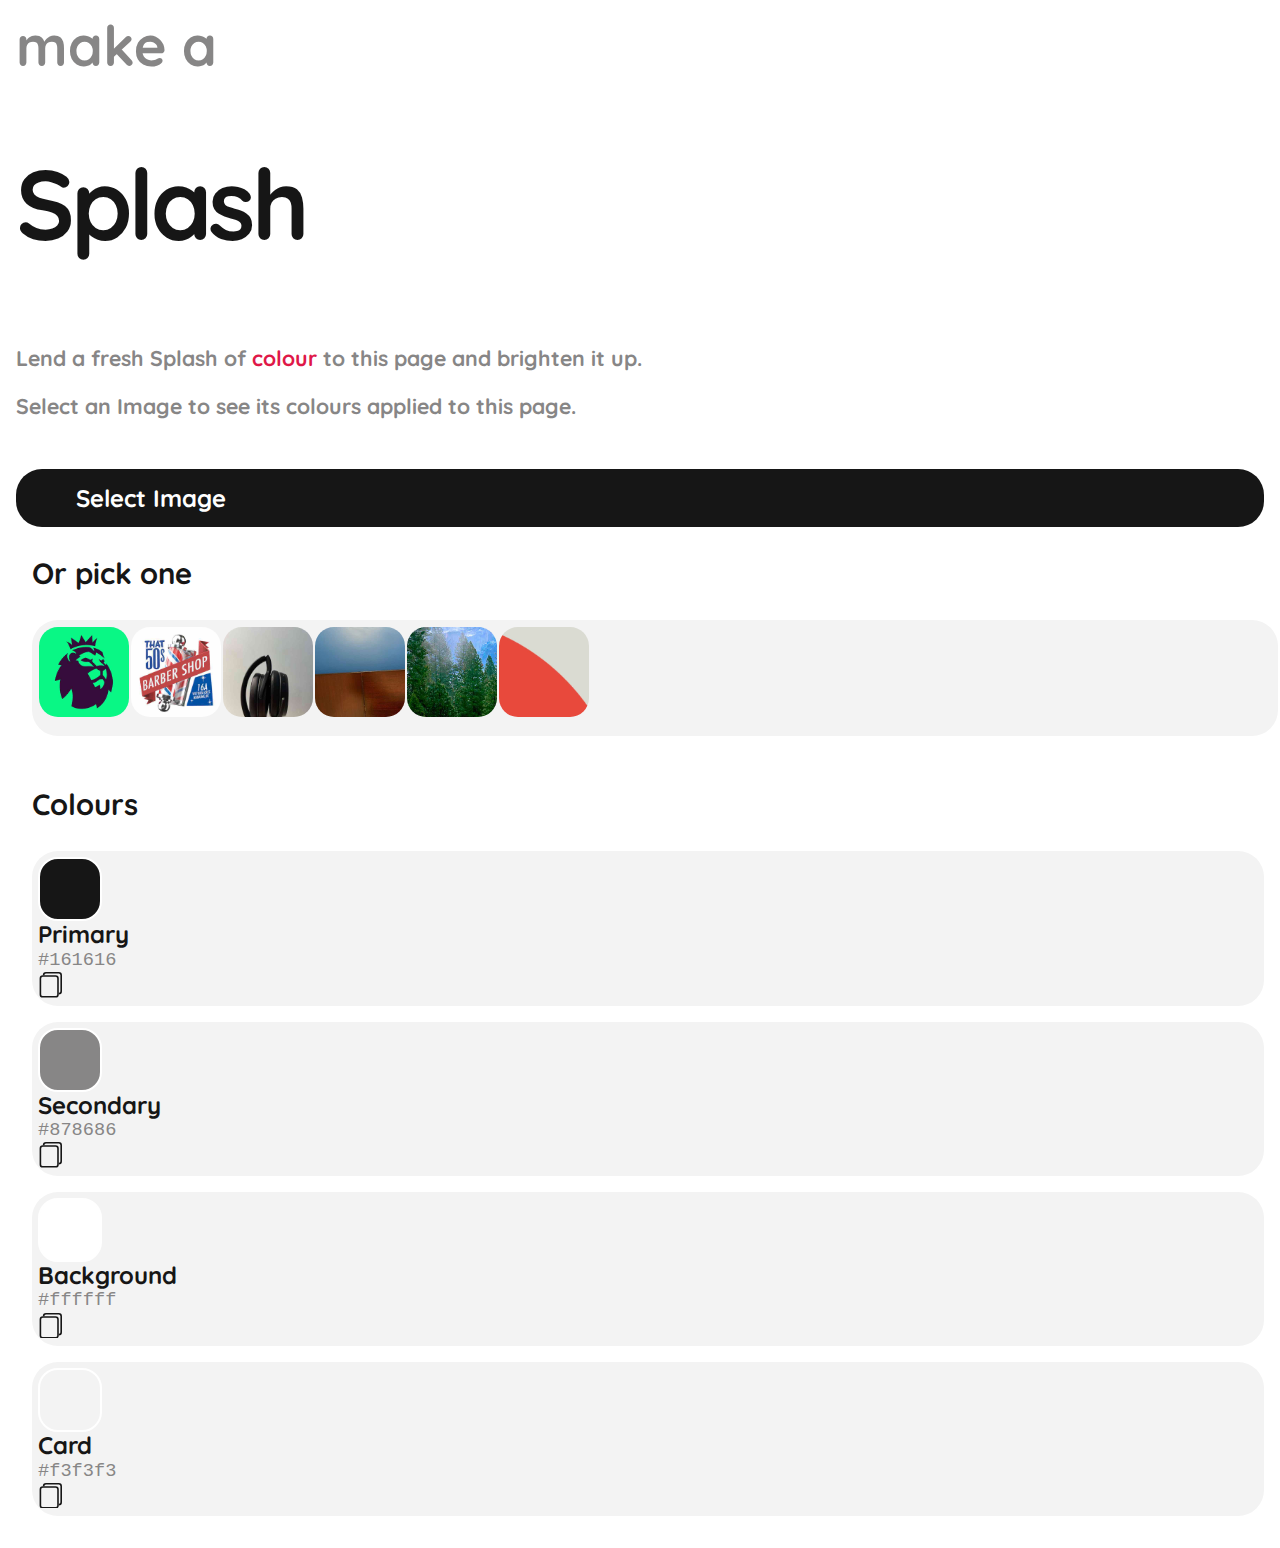
==== commit e5810922: "Animated" ====
--- a/splash/index.html
+++ b/splash/index.html
@@ -1 +1 @@
-<!doctype html><html lang="en"><head><meta charset="utf-8"/><link rel="icon" href="/splash/favicon.ico"/><meta name="viewport" content="width=device-width,initial-scale=1"/><meta name="theme-color" content="#000000"/><meta name="description" content="Web site created using create-react-app"/><link rel="apple-touch-icon" href="/splash/logo192.png"/><link rel="manifest" href="/splash/manifest.json"/><link rel="stylesheet" href="index.css"><link rel="stylesheet" href="https://stackpath.bootstrapcdn.com/bootstrap/4.5.0/css/bootstrap.min.css" integrity="sha384-9aIt2nRpC12Uk9gS9baDl411NQApFmC26EwAOH8WgZl5MYYxFfc+NcPb1dKGj7Sk" crossorigin="anonymous"><script src="/splash/jquery.js"></script><title>Splash.</title><link href="/splash/static/css/main.112bc5c7.chunk.css" rel="stylesheet"></head><body><noscript>You need to enable JavaScript to run this app.</noscript><div class="container"><div class="row"><div class="col-md-6" id="content"><div class="row"><div class="col-md-12" id="subheading"><p>make a</p></div><div class="col-md-12" id="heading"><p>Splash<span class="fullstop" id="fullstop">.</span></p></div></div><div class="row" id="description"><p class="col-md-12">Lend a fresh Splash of <span id="colored">colour</span> to this page and brighten it up.</p><p class="col-md-12">Select an Image to see its colours applied to this page.</p></div><div class="row justify-content-center" ontouchstart=""><div id="button"><input type="file" id="img" name="img" accept="image/*" style="display:none"><div id="select"><a>Select Image</a></div><div id="clear"><u>Clear</u></div></div></div></div><div class="col-md-6" id="swatches"><div class="row justify-content-center" id="swatches-react" ontouchstart=""></div></div></div></div><script>!function(e){function r(r){for(var n,l,a=r[0],p=r[1],f=r[2],c=0,s=[];c<a.length;c++)l=a[c],Object.prototype.hasOwnProperty.call(o,l)&&o[l]&&s.push(o[l][0]),o[l]=0;for(n in p)Object.prototype.hasOwnProperty.call(p,n)&&(e[n]=p[n]);for(i&&i(r);s.length;)s.shift()();return u.push.apply(u,f||[]),t()}function t(){for(var e,r=0;r<u.length;r++){for(var t=u[r],n=!0,a=1;a<t.length;a++){var p=t[a];0!==o[p]&&(n=!1)}n&&(u.splice(r--,1),e=l(l.s=t[0]))}return e}var n={},o={1:0},u=[];function l(r){if(n[r])return n[r].exports;var t=n[r]={i:r,l:!1,exports:{}};return e[r].call(t.exports,t,t.exports,l),t.l=!0,t.exports}l.m=e,l.c=n,l.d=function(e,r,t){l.o(e,r)||Object.defineProperty(e,r,{enumerable:!0,get:t})},l.r=function(e){"undefined"!=typeof Symbol&&Symbol.toStringTag&&Object.defineProperty(e,Symbol.toStringTag,{value:"Module"}),Object.defineProperty(e,"__esModule",{value:!0})},l.t=function(e,r){if(1&r&&(e=l(e)),8&r)return e;if(4&r&&"object"==typeof e&&e&&e.__esModule)return e;var t=Object.create(null);if(l.r(t),Object.defineProperty(t,"default",{enumerable:!0,value:e}),2&r&&"string"!=typeof e)for(var n in e)l.d(t,n,function(r){return e[r]}.bind(null,n));return t},l.n=function(e){var r=e&&e.__esModule?function(){return e.default}:function(){return e};return l.d(r,"a",r),r},l.o=function(e,r){return Object.prototype.hasOwnProperty.call(e,r)},l.p="/splash/";var a=this.webpackJsonpsplash=this.webpackJsonpsplash||[],p=a.push.bind(a);a.push=r,a=a.slice();for(var f=0;f<a.length;f++)r(a[f]);var i=p;t()}([])</script><script src="/splash/static/js/2.64b39db7.chunk.js"></script><script src="/splash/static/js/main.f166cfae.chunk.js"></script></body><script src="https://cdn.jsdelivr.net/npm/popper.js@1.16.0/dist/umd/popper.min.js" integrity="sha384-Q6E9RHvbIyZFJoft+2mJbHaEWldlvI9IOYy5n3zV9zzTtmI3UksdQRVvoxMfooAo" crossorigin="anonymous"></script><script src="https://stackpath.bootstrapcdn.com/bootstrap/4.5.0/js/bootstrap.min.js" integrity="sha384-OgVRvuATP1z7JjHLkuOU7Xw704+h835Lr+6QL9UvYjZE3Ipu6Tp75j7Bh/kR0JKI" crossorigin="anonymous"></script><script src="/splash/custom.js"></script></html>+<!doctype html><html lang="en"><head><meta charset="utf-8"/><link rel="icon" href="/splash/curv.png"/><meta name="viewport" content="width=device-width,initial-scale=1"/><meta name="name" content="Splash."/><meta name="theme-color" content="#000000"/><meta name="description" content="Colourise this page with an image."/><link rel="apple-touch-icon" href="/splash/curv.png"/><style>@font-face{font-family:Quicksand;src:url(/splash/qs.ttf)}</style><link rel="manifest" href="/splash/manifest.json"/><link rel="stylesheet" href="index.css"><link rel="stylesheet" href="https://stackpath.bootstrapcdn.com/bootstrap/4.5.0/css/bootstrap.min.css" integrity="sha384-9aIt2nRpC12Uk9gS9baDl411NQApFmC26EwAOH8WgZl5MYYxFfc+NcPb1dKGj7Sk" crossorigin="anonymous"><script src="/splash/jquery.js"></script><title>Splash.</title><link href="/splash/static/css/main.1afb5a12.chunk.css" rel="stylesheet"></head><body><noscript>You need to enable JavaScript to run this app.</noscript><div class="container"><div class="row"><div class="col-md-6" id="content"><div class="row"><div class="col-md-12" id="subheading"><p>make a</p></div><div class="col-md-12" id="heading"><p>Splash<span class="fullstop" id="fullstop">.</span></p></div></div><div class="row" id="description"><p class="col-md-12">Lend a fresh Splash of <span id="colored">colour</span> to this page and brighten it up.</p><p class="col-md-12">Select an Image to see its colours applied to this page.</p></div><div class="row justify-content-center" ontouchstart=""><div id="button"><input type="file" id="img" name="img" accept="image/*" style="display:none"><div id="select"><a>Select Image</a></div><div id="clear"><u>Clear</u></div></div></div></div><div class="offset-md-1 col-md-5" id="swatches"><div id="images-cont"><p id="try">Or pick one</p><div class="swatch-images" ontouchstart=""><div id="swatch-image"><img src="/splash/prem.jpg"/></div><div id="swatch-image"><img src="/splash/barb.jpg"/></div><div id="swatch-image"><img src="/splash/head.jpg"/></div><div id="swatch-image"><img src="/splash/blue.jpg"/></div><div id="swatch-image"><img src="/splash/tree.jpg"/></div><div id="swatch-image"><img src="/splash/curve.jpg"/></div></div></div><p id="try">Colours</p><div class="row justify-content-center" id="swatches-react" ontouchstart=""></div></div></div></div><script>!function(e){function r(r){for(var n,l,a=r[0],p=r[1],f=r[2],c=0,s=[];c<a.length;c++)l=a[c],Object.prototype.hasOwnProperty.call(o,l)&&o[l]&&s.push(o[l][0]),o[l]=0;for(n in p)Object.prototype.hasOwnProperty.call(p,n)&&(e[n]=p[n]);for(i&&i(r);s.length;)s.shift()();return u.push.apply(u,f||[]),t()}function t(){for(var e,r=0;r<u.length;r++){for(var t=u[r],n=!0,a=1;a<t.length;a++){var p=t[a];0!==o[p]&&(n=!1)}n&&(u.splice(r--,1),e=l(l.s=t[0]))}return e}var n={},o={1:0},u=[];function l(r){if(n[r])return n[r].exports;var t=n[r]={i:r,l:!1,exports:{}};return e[r].call(t.exports,t,t.exports,l),t.l=!0,t.exports}l.m=e,l.c=n,l.d=function(e,r,t){l.o(e,r)||Object.defineProperty(e,r,{enumerable:!0,get:t})},l.r=function(e){"undefined"!=typeof Symbol&&Symbol.toStringTag&&Object.defineProperty(e,Symbol.toStringTag,{value:"Module"}),Object.defineProperty(e,"__esModule",{value:!0})},l.t=function(e,r){if(1&r&&(e=l(e)),8&r)return e;if(4&r&&"object"==typeof e&&e&&e.__esModule)return e;var t=Object.create(null);if(l.r(t),Object.defineProperty(t,"default",{enumerable:!0,value:e}),2&r&&"string"!=typeof e)for(var n in e)l.d(t,n,function(r){return e[r]}.bind(null,n));return t},l.n=function(e){var r=e&&e.__esModule?function(){return e.default}:function(){return e};return l.d(r,"a",r),r},l.o=function(e,r){return Object.prototype.hasOwnProperty.call(e,r)},l.p="/splash/";var a=this.webpackJsonpsplash=this.webpackJsonpsplash||[],p=a.push.bind(a);a.push=r,a=a.slice();for(var f=0;f<a.length;f++)r(a[f]);var i=p;t()}([])</script><script src="/splash/static/js/2.aae763cd.chunk.js"></script><script src="/splash/static/js/main.204f4401.chunk.js"></script></body><script src="https://cdn.jsdelivr.net/npm/popper.js@1.16.0/dist/umd/popper.min.js" integrity="sha384-Q6E9RHvbIyZFJoft+2mJbHaEWldlvI9IOYy5n3zV9zzTtmI3UksdQRVvoxMfooAo" crossorigin="anonymous"></script><script src="https://stackpath.bootstrapcdn.com/bootstrap/4.5.0/js/bootstrap.min.js" integrity="sha384-OgVRvuATP1z7JjHLkuOU7Xw704+h835Lr+6QL9UvYjZE3Ipu6Tp75j7Bh/kR0JKI" crossorigin="anonymous"></script><script src="/splash/custom.js"></script></html>--- a/splash/static/css/main.1afb5a12.chunk.css
+++ b/splash/static/css/main.1afb5a12.chunk.css
@@ -0,0 +1,2 @@
+:root{--primary:#161616;--secondary:#878686;--backgroundMain:#fff;--backgroundOther:#f3f3f3;--colored:#df1748;--pagePadding:16px}body{margin:0!important;padding:0!important;font-family:"Quicksand";-webkit-font-smoothing:antialiased;-moz-osx-font-smoothing:grayscale;-webkit-user-select:none;-moz-user-select:none;-ms-user-select:none;user-select:none;background-color:#fff;background-color:var(--backgroundMain);transition:background-color .4s ease}code{font-family:source-code-pro,Menlo,Monaco,Consolas,"Courier New",monospace}.container{padding:16px;padding:var(--pagePadding)}#subheading p{font-size:42pt;font-weight:700;color:#878686;color:var(--secondary);line-height:.7;margin-top:10px}#colored{color:#df1748;color:var(--colored)}#heading p{letter-spacing:-.04em;font-size:74pt;font-weight:700;color:#161616;color:var(--primary);line-height:.8}#description p{font-size:16pt;font-weight:700;color:#878686;color:var(--secondary)}#description{margin-top:50px;margin-bottom:50px}#select{font-size:18pt;font-weight:700;padding:14px 60px;border-radius:26px;background-color:#161616;background-color:var(--primary);color:#fff;color:var(--backgroundMain)}#select:active{transform:scale(.98);background-color:#df1748;background-color:var(--colored);transition:background-color .4s ease}#clear{visibility:hidden;padding-top:10px;margin-bottom:26px;font-size:14pt;text-align:center;color:#161616;color:var(--primary)}#clear:active{transform:scale(.94);-webkit-filter:brightness(70%);filter:brightness(70%)}#swatches{margin-top:30px;padding-left:16px;padding-left:var(--pagePadding);transition:color background-color .4s ease}#swatch-card{color:#161616;color:var(--primary)}#fullstop{font-family:serif!important}.fullstop{opacity:0}#swatch-card{background-color:#f3f3f3;background-color:var(--backgroundOther);margin-bottom:16px;padding:6px;border-radius:26px;transition:transform .2s ease}#swatch-card:active{transform:scale(.98)}#swatch-container{width:100%;padding-left:16px;padding-left:var(--pagePadding);padding-right:16px;padding-right:var(--pagePadding);margin:0!important;padding:0!important}#color-card{width:60px!important;height:60px;border-radius:20px;border:2px solid #fff;border:2px solid var(--backgroundMain)}#colorText p{margin:0;padding-right:48px;width:180px}#colorName{font-size:18pt;font-weight:700;line-height:1.1}#colorHex{line-height:1.3;font-family:monospace;color:#878686;color:var(--secondary);font-size:14pt}#colorCopy{margin-right:16px;margin-bottom:0;padding-bottom:0;line-height:1}.swatch-images div{margin-bottom:20px}.swatch-images{width:100%;height:104px;background-color:#f3f3f3;background-color:var(--backgroundOther);border-radius:26px;padding:7px;overflow-x:scroll;overflow-y:hidden;white-space:nowrap;max-height:102px;-ms-overflow-style:none}.swatch-images::-webkit-scrollbar{display:none}#swatch-image:active{transform:scale(.96)}#swatch-image{width:90px;margin-right:2px;display:inline-block;transition:transform .2s ease}#swatch-image img{border-radius:19px;width:100%;-webkit-user-select:none;-moz-user-select:none;-o-user-select:none;-ms-user-select:none;user-select:none}#try{font-weight:700;font-size:22pt;color:#161616;color:var(--primary)}#images-cont{margin-top:-36px;margin-bottom:50px}.poof{opacity:0}meta[name=theme-color]{content:#fff;content:var(--backgroundMain)}
+/*# sourceMappingURL=main.1afb5a12.chunk.css.map */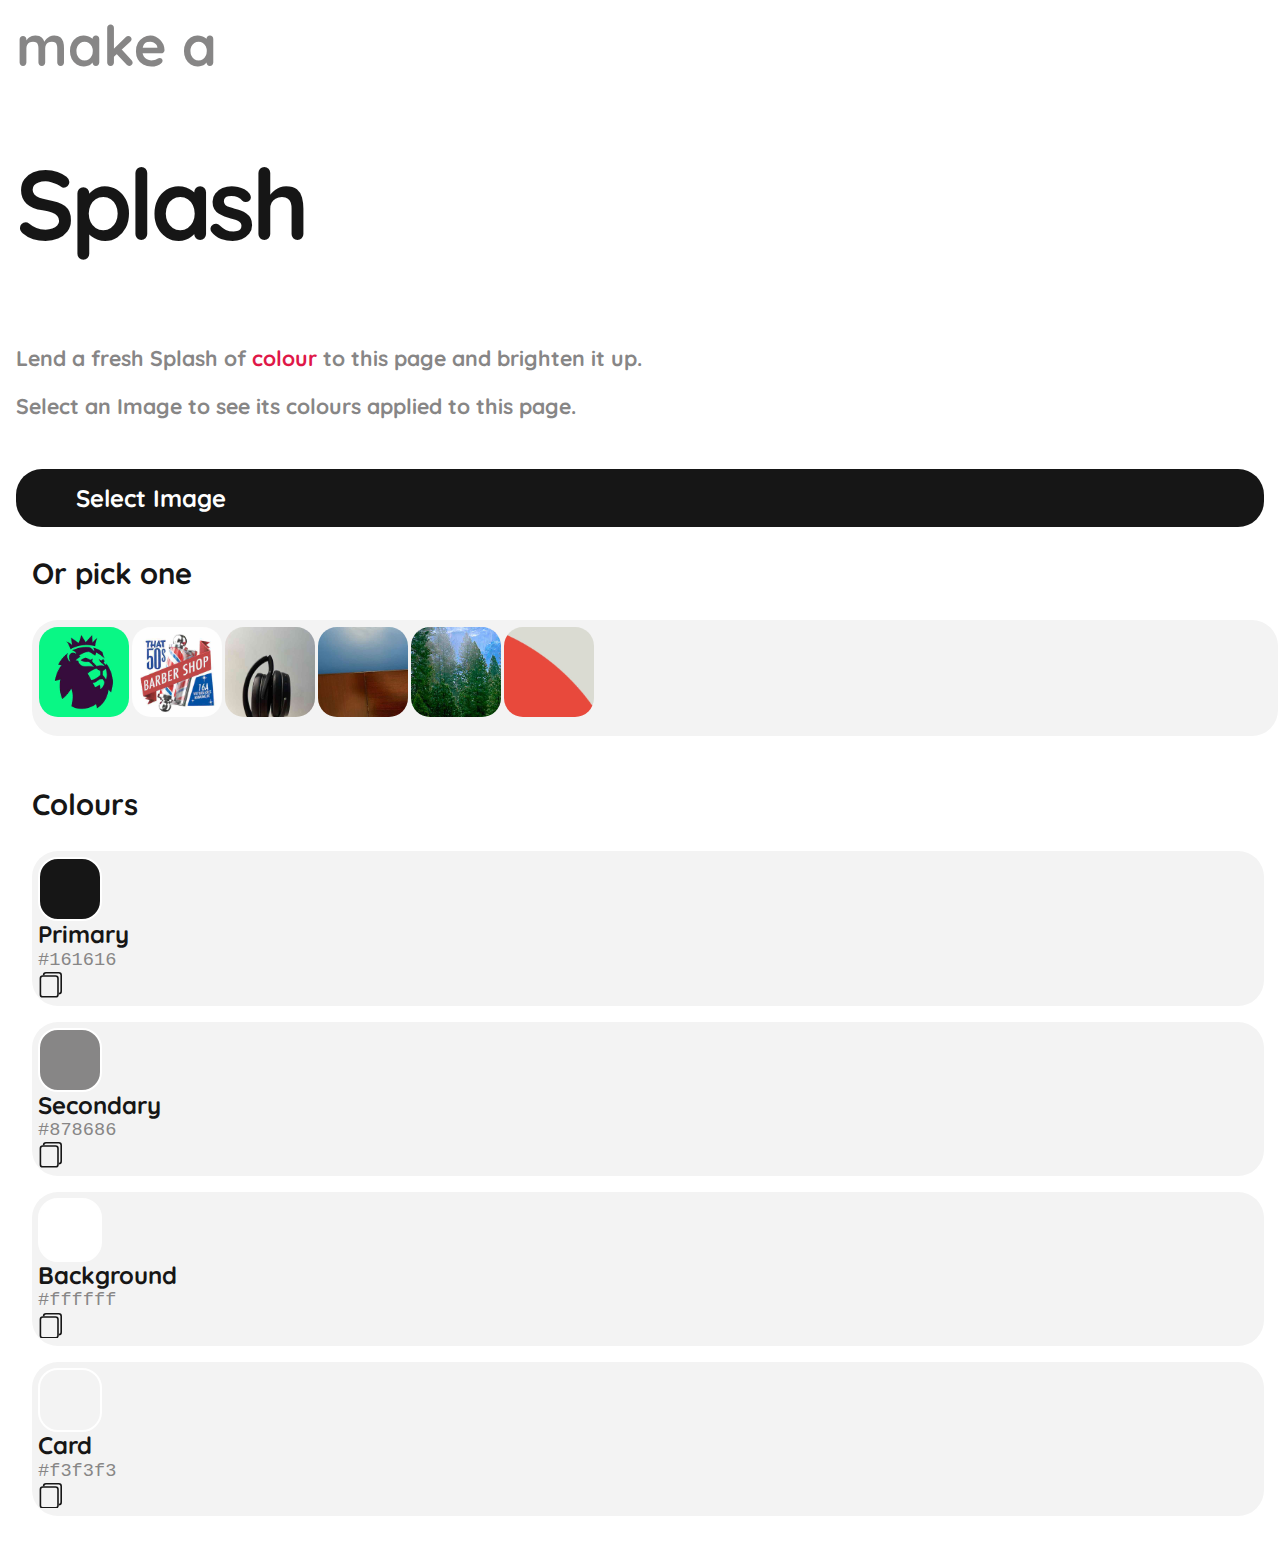
==== commit d90646df: "Padding" ====
--- a/splash/index.html
+++ b/splash/index.html
@@ -1 +1 @@
-<!doctype html><html lang="en"><head><meta charset="utf-8"/><link rel="icon" href="/splash/curv.png"/><meta name="viewport" content="width=device-width,initial-scale=1"/><meta name="name" content="Splash."/><meta name="theme-color" content="#000000"/><meta name="description" content="Colourise this page with an image."/><link rel="apple-touch-icon" href="/splash/curv.png"/><style>@font-face{font-family:Quicksand;src:url(/splash/qs.ttf)}</style><link rel="manifest" href="/splash/manifest.json"/><link rel="stylesheet" href="index.css"><link rel="stylesheet" href="https://stackpath.bootstrapcdn.com/bootstrap/4.5.0/css/bootstrap.min.css" integrity="sha384-9aIt2nRpC12Uk9gS9baDl411NQApFmC26EwAOH8WgZl5MYYxFfc+NcPb1dKGj7Sk" crossorigin="anonymous"><script src="/splash/jquery.js"></script><title>Splash.</title><link href="/splash/static/css/main.1afb5a12.chunk.css" rel="stylesheet"></head><body><noscript>You need to enable JavaScript to run this app.</noscript><div class="container"><div class="row"><div class="col-md-6" id="content"><div class="row"><div class="col-md-12" id="subheading"><p>make a</p></div><div class="col-md-12" id="heading"><p>Splash<span class="fullstop" id="fullstop">.</span></p></div></div><div class="row" id="description"><p class="col-md-12">Lend a fresh Splash of <span id="colored">colour</span> to this page and brighten it up.</p><p class="col-md-12">Select an Image to see its colours applied to this page.</p></div><div class="row justify-content-center" ontouchstart=""><div id="button"><input type="file" id="img" name="img" accept="image/*" style="display:none"><div id="select"><a>Select Image</a></div><div id="clear"><u>Clear</u></div></div></div></div><div class="offset-md-1 col-md-5" id="swatches"><div id="images-cont"><p id="try">Or pick one</p><div class="swatch-images" ontouchstart=""><div id="swatch-image"><img src="/splash/prem.jpg"/></div><div id="swatch-image"><img src="/splash/barb.jpg"/></div><div id="swatch-image"><img src="/splash/head.jpg"/></div><div id="swatch-image"><img src="/splash/blue.jpg"/></div><div id="swatch-image"><img src="/splash/tree.jpg"/></div><div id="swatch-image"><img src="/splash/curve.jpg"/></div></div></div><p id="try">Colours</p><div class="row justify-content-center" id="swatches-react" ontouchstart=""></div></div></div></div><script>!function(e){function r(r){for(var n,l,a=r[0],p=r[1],f=r[2],c=0,s=[];c<a.length;c++)l=a[c],Object.prototype.hasOwnProperty.call(o,l)&&o[l]&&s.push(o[l][0]),o[l]=0;for(n in p)Object.prototype.hasOwnProperty.call(p,n)&&(e[n]=p[n]);for(i&&i(r);s.length;)s.shift()();return u.push.apply(u,f||[]),t()}function t(){for(var e,r=0;r<u.length;r++){for(var t=u[r],n=!0,a=1;a<t.length;a++){var p=t[a];0!==o[p]&&(n=!1)}n&&(u.splice(r--,1),e=l(l.s=t[0]))}return e}var n={},o={1:0},u=[];function l(r){if(n[r])return n[r].exports;var t=n[r]={i:r,l:!1,exports:{}};return e[r].call(t.exports,t,t.exports,l),t.l=!0,t.exports}l.m=e,l.c=n,l.d=function(e,r,t){l.o(e,r)||Object.defineProperty(e,r,{enumerable:!0,get:t})},l.r=function(e){"undefined"!=typeof Symbol&&Symbol.toStringTag&&Object.defineProperty(e,Symbol.toStringTag,{value:"Module"}),Object.defineProperty(e,"__esModule",{value:!0})},l.t=function(e,r){if(1&r&&(e=l(e)),8&r)return e;if(4&r&&"object"==typeof e&&e&&e.__esModule)return e;var t=Object.create(null);if(l.r(t),Object.defineProperty(t,"default",{enumerable:!0,value:e}),2&r&&"string"!=typeof e)for(var n in e)l.d(t,n,function(r){return e[r]}.bind(null,n));return t},l.n=function(e){var r=e&&e.__esModule?function(){return e.default}:function(){return e};return l.d(r,"a",r),r},l.o=function(e,r){return Object.prototype.hasOwnProperty.call(e,r)},l.p="/splash/";var a=this.webpackJsonpsplash=this.webpackJsonpsplash||[],p=a.push.bind(a);a.push=r,a=a.slice();for(var f=0;f<a.length;f++)r(a[f]);var i=p;t()}([])</script><script src="/splash/static/js/2.aae763cd.chunk.js"></script><script src="/splash/static/js/main.204f4401.chunk.js"></script></body><script src="https://cdn.jsdelivr.net/npm/popper.js@1.16.0/dist/umd/popper.min.js" integrity="sha384-Q6E9RHvbIyZFJoft+2mJbHaEWldlvI9IOYy5n3zV9zzTtmI3UksdQRVvoxMfooAo" crossorigin="anonymous"></script><script src="https://stackpath.bootstrapcdn.com/bootstrap/4.5.0/js/bootstrap.min.js" integrity="sha384-OgVRvuATP1z7JjHLkuOU7Xw704+h835Lr+6QL9UvYjZE3Ipu6Tp75j7Bh/kR0JKI" crossorigin="anonymous"></script><script src="/splash/custom.js"></script></html>+<!doctype html><html lang="en"><head><meta charset="utf-8"/><link rel="icon" href="/splash/curv.png"/><meta name="viewport" content="width=device-width,initial-scale=1"/><meta name="name" content="Splash."/><meta name="theme-color" content="#000000"/><meta name="description" content="Colourise this page with an image."/><link rel="apple-touch-icon" href="/splash/curv.png"/><style>@font-face{font-family:Quicksand;src:url(/splash/qs.ttf)}</style><link rel="manifest" href="/splash/manifest.json"/><link rel="stylesheet" href="index.css"><link rel="stylesheet" href="https://stackpath.bootstrapcdn.com/bootstrap/4.5.0/css/bootstrap.min.css" integrity="sha384-9aIt2nRpC12Uk9gS9baDl411NQApFmC26EwAOH8WgZl5MYYxFfc+NcPb1dKGj7Sk" crossorigin="anonymous"><script src="/splash/jquery.js"></script><title>Splash.</title><link href="/splash/static/css/main.ea6ecd53.chunk.css" rel="stylesheet"></head><body><noscript>You need to enable JavaScript to run this app.</noscript><div class="container"><div class="row"><div class="col-md-6" id="content"><div class="row"><div class="col-md-12" id="subheading"><p>make a</p></div><div class="col-md-12" id="heading"><p>Splash<span class="fullstop" id="fullstop">.</span></p></div></div><div class="row" id="description"><p class="col-md-12">Lend a fresh Splash of <span id="colored">colour</span> to this page and brighten it up.</p><p class="col-md-12">Select an Image to see its colours applied to this page.</p></div><div class="row justify-content-center" ontouchstart=""><div id="button"><input type="file" id="img" name="img" accept="image/*" style="display:none"><div id="select"><a>Select Image</a></div><div id="clear"><u>Clear</u></div></div></div></div><div class="offset-md-1 col-md-5" id="swatches"><div id="images-cont"><p id="try">Or pick one</p><div class="swatch-images" ontouchstart=""><div id="swatch-image"><img src="/splash/prem.jpg"/></div><div id="swatch-image"><img src="/splash/barb.jpg"/></div><div id="swatch-image"><img src="/splash/head.jpg"/></div><div id="swatch-image"><img src="/splash/blue.jpg"/></div><div id="swatch-image"><img src="/splash/tree.jpg"/></div><div id="swatch-image" style="padding-right:0!important"><img src="/splash/curve.jpg"/></div></div></div><p id="try">Colours</p><div class="row justify-content-center" id="swatches-react" ontouchstart=""></div></div></div></div><script>!function(e){function r(r){for(var n,l,a=r[0],p=r[1],f=r[2],c=0,s=[];c<a.length;c++)l=a[c],Object.prototype.hasOwnProperty.call(o,l)&&o[l]&&s.push(o[l][0]),o[l]=0;for(n in p)Object.prototype.hasOwnProperty.call(p,n)&&(e[n]=p[n]);for(i&&i(r);s.length;)s.shift()();return u.push.apply(u,f||[]),t()}function t(){for(var e,r=0;r<u.length;r++){for(var t=u[r],n=!0,a=1;a<t.length;a++){var p=t[a];0!==o[p]&&(n=!1)}n&&(u.splice(r--,1),e=l(l.s=t[0]))}return e}var n={},o={1:0},u=[];function l(r){if(n[r])return n[r].exports;var t=n[r]={i:r,l:!1,exports:{}};return e[r].call(t.exports,t,t.exports,l),t.l=!0,t.exports}l.m=e,l.c=n,l.d=function(e,r,t){l.o(e,r)||Object.defineProperty(e,r,{enumerable:!0,get:t})},l.r=function(e){"undefined"!=typeof Symbol&&Symbol.toStringTag&&Object.defineProperty(e,Symbol.toStringTag,{value:"Module"}),Object.defineProperty(e,"__esModule",{value:!0})},l.t=function(e,r){if(1&r&&(e=l(e)),8&r)return e;if(4&r&&"object"==typeof e&&e&&e.__esModule)return e;var t=Object.create(null);if(l.r(t),Object.defineProperty(t,"default",{enumerable:!0,value:e}),2&r&&"string"!=typeof e)for(var n in e)l.d(t,n,function(r){return e[r]}.bind(null,n));return t},l.n=function(e){var r=e&&e.__esModule?function(){return e.default}:function(){return e};return l.d(r,"a",r),r},l.o=function(e,r){return Object.prototype.hasOwnProperty.call(e,r)},l.p="/splash/";var a=this.webpackJsonpsplash=this.webpackJsonpsplash||[],p=a.push.bind(a);a.push=r,a=a.slice();for(var f=0;f<a.length;f++)r(a[f]);var i=p;t()}([])</script><script src="/splash/static/js/2.aae763cd.chunk.js"></script><script src="/splash/static/js/main.204f4401.chunk.js"></script></body><script src="https://cdn.jsdelivr.net/npm/popper.js@1.16.0/dist/umd/popper.min.js" integrity="sha384-Q6E9RHvbIyZFJoft+2mJbHaEWldlvI9IOYy5n3zV9zzTtmI3UksdQRVvoxMfooAo" crossorigin="anonymous"></script><script src="https://stackpath.bootstrapcdn.com/bootstrap/4.5.0/js/bootstrap.min.js" integrity="sha384-OgVRvuATP1z7JjHLkuOU7Xw704+h835Lr+6QL9UvYjZE3Ipu6Tp75j7Bh/kR0JKI" crossorigin="anonymous"></script><script src="/splash/custom.js"></script></html>--- a/splash/static/css/main.ea6ecd53.chunk.css
+++ b/splash/static/css/main.ea6ecd53.chunk.css
@@ -0,0 +1,2 @@
+:root{--primary:#161616;--secondary:#878686;--backgroundMain:#fff;--backgroundOther:#f3f3f3;--colored:#df1748;--pagePadding:16px}body{margin:0!important;padding:0!important;font-family:"Quicksand";-webkit-font-smoothing:antialiased;-moz-osx-font-smoothing:grayscale;-webkit-user-select:none;-moz-user-select:none;-ms-user-select:none;user-select:none;background-color:#fff;background-color:var(--backgroundMain);transition:background-color .4s ease}code{font-family:source-code-pro,Menlo,Monaco,Consolas,"Courier New",monospace}.container{padding:16px;padding:var(--pagePadding)}#subheading p{font-size:42pt;font-weight:700;color:#878686;color:var(--secondary);line-height:.7;margin-top:10px}#colored{color:#df1748;color:var(--colored)}#heading p{letter-spacing:-.04em;font-size:74pt;font-weight:700;color:#161616;color:var(--primary);line-height:.8}#description p{font-size:16pt;font-weight:700;color:#878686;color:var(--secondary)}#description{margin-top:50px;margin-bottom:50px}#select{font-size:18pt;font-weight:700;padding:14px 60px;border-radius:26px;background-color:#161616;background-color:var(--primary);color:#fff;color:var(--backgroundMain)}#select:active{transform:scale(.98);background-color:#df1748;background-color:var(--colored);transition:background-color .4s ease}#clear{visibility:hidden;padding-top:10px;margin-bottom:26px;font-size:14pt;text-align:center;color:#161616;color:var(--primary)}#clear:active{transform:scale(.94);-webkit-filter:brightness(70%);filter:brightness(70%)}#swatches{margin-top:30px;padding-left:16px;padding-left:var(--pagePadding);transition:color background-color .4s ease}#swatch-card{color:#161616;color:var(--primary)}#fullstop{font-family:serif!important}.fullstop{opacity:0}#swatch-card{background-color:#f3f3f3;background-color:var(--backgroundOther);margin-bottom:16px;padding:6px;border-radius:26px;transition:transform .2s ease}#swatch-card:active{transform:scale(.98)}#swatch-container{width:100%;padding-left:16px;padding-left:var(--pagePadding);padding-right:16px;padding-right:var(--pagePadding);margin:0!important;padding:0!important}#color-card{width:60px!important;height:60px;border-radius:20px;border:2px solid #fff;border:2px solid var(--backgroundMain)}#colorText p{margin:0;padding-right:48px;width:180px}#colorName{font-size:18pt;font-weight:700;line-height:1.1}#colorHex{line-height:1.3;font-family:monospace;color:#878686;color:var(--secondary);font-size:14pt}#colorCopy{margin-right:16px;margin-bottom:0;padding-bottom:0;line-height:1}.swatch-images div{margin-bottom:20px}.swatch-images{width:100%;height:104px;background-color:#f3f3f3;background-color:var(--backgroundOther);border-radius:26px;padding:7px;overflow-x:scroll;overflow-y:hidden;white-space:nowrap;max-height:102px;-ms-overflow-style:none}.swatch-images::-webkit-scrollbar{display:none}#swatch-image:active{transform:scale(.96)}#swatch-image{width:90px;padding-right:3px!important;display:inline-block;transition:transform .2s ease}#swatch-image img{border-radius:19px;width:100%;-webkit-user-select:none;-moz-user-select:none;-o-user-select:none;-ms-user-select:none;user-select:none}#try{font-weight:700;font-size:22pt;color:#161616;color:var(--primary)}#images-cont{margin-top:-36px;margin-bottom:50px}.poof{opacity:0}meta[name=theme-color]{content:#fff;content:var(--backgroundMain)}
+/*# sourceMappingURL=main.ea6ecd53.chunk.css.map */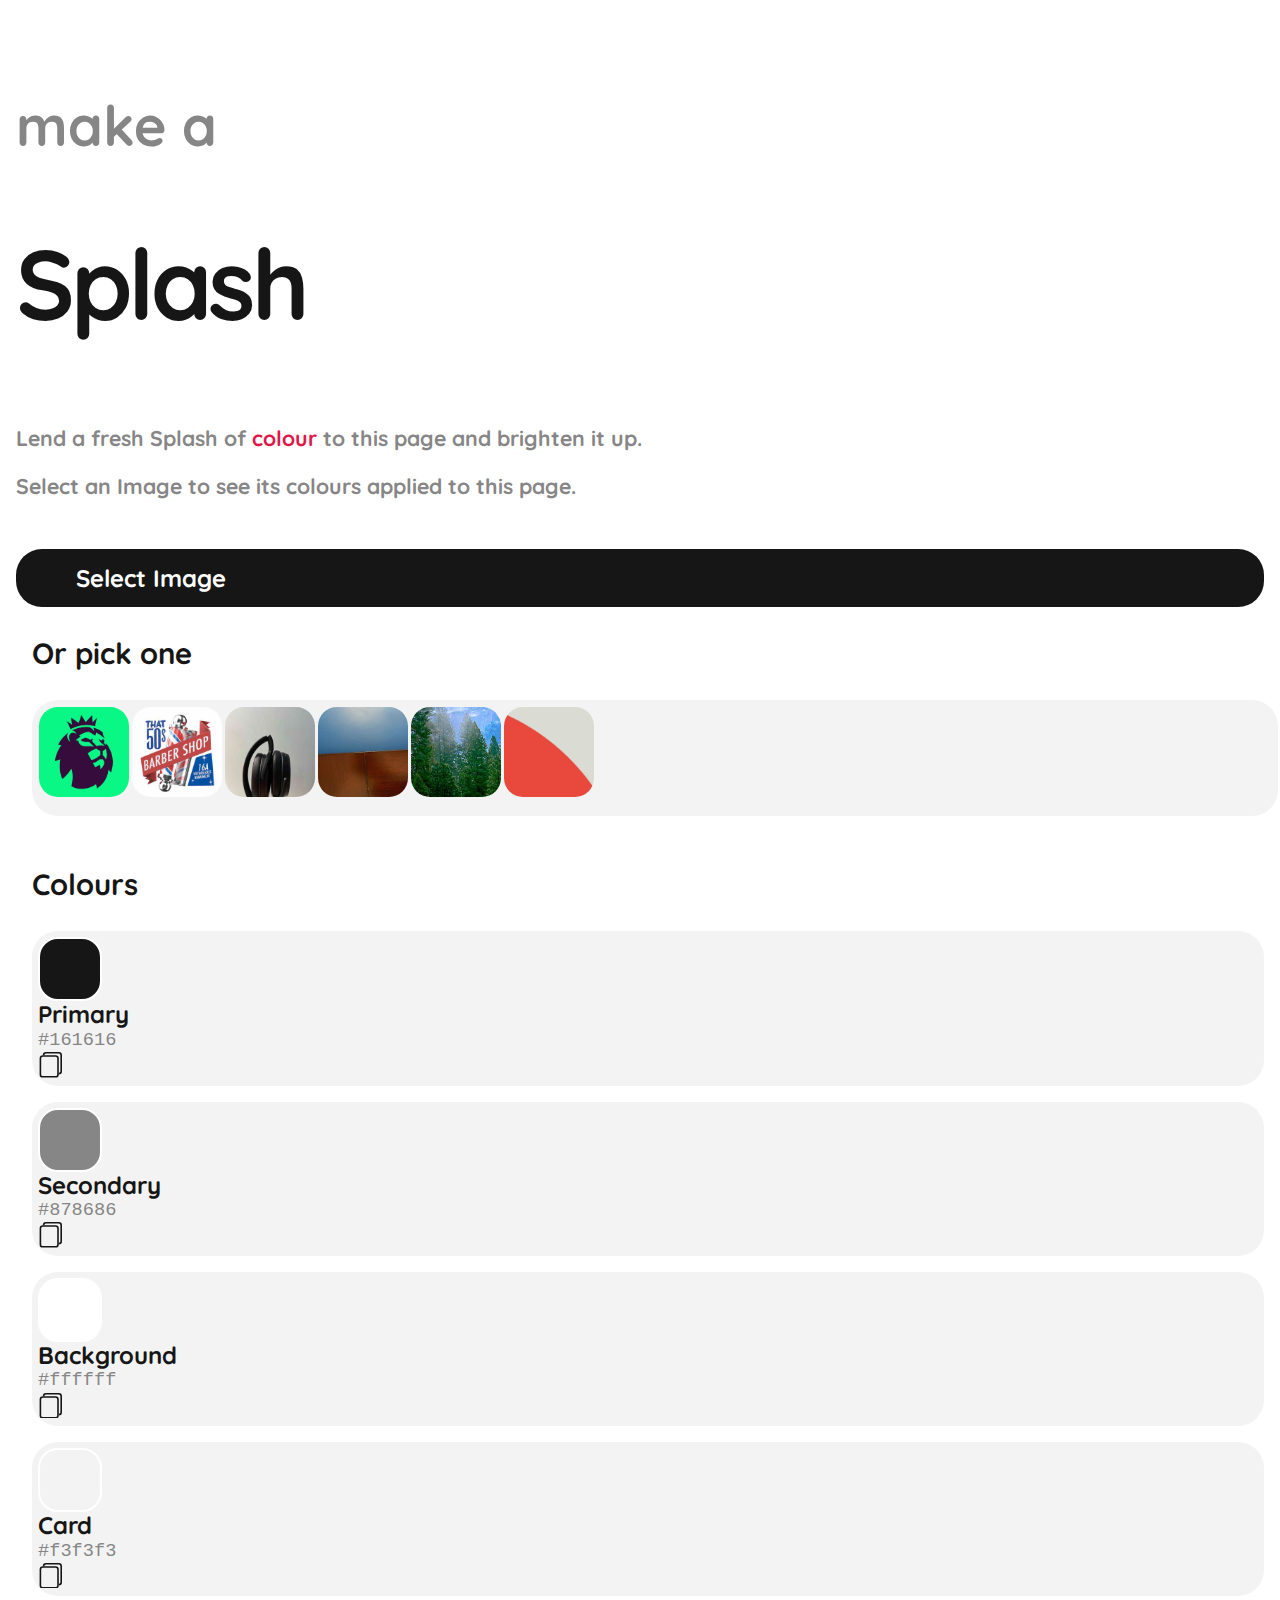
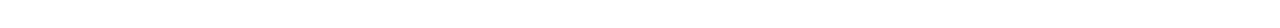
==== commit a14f6968: "Top Margin" ====
--- a/splash/index.html
+++ b/splash/index.html
@@ -1 +1 @@
-<!doctype html><html lang="en"><head><meta charset="utf-8"/><link rel="icon" href="/splash/curv.png"/><meta name="viewport" content="width=device-width,initial-scale=1"/><meta name="name" content="Splash."/><meta name="theme-color" content="#000000"/><meta name="description" content="Colourise this page with an image."/><link rel="apple-touch-icon" href="/splash/curv.png"/><style>@font-face{font-family:Quicksand;src:url(/splash/qs.ttf)}</style><link rel="manifest" href="/splash/manifest.json"/><link rel="stylesheet" href="index.css"><link rel="stylesheet" href="https://stackpath.bootstrapcdn.com/bootstrap/4.5.0/css/bootstrap.min.css" integrity="sha384-9aIt2nRpC12Uk9gS9baDl411NQApFmC26EwAOH8WgZl5MYYxFfc+NcPb1dKGj7Sk" crossorigin="anonymous"><script src="/splash/jquery.js"></script><title>Splash.</title><link href="/splash/static/css/main.ea6ecd53.chunk.css" rel="stylesheet"></head><body><noscript>You need to enable JavaScript to run this app.</noscript><div class="container"><div class="row"><div class="col-md-6" id="content"><div class="row"><div class="col-md-12" id="subheading"><p>make a</p></div><div class="col-md-12" id="heading"><p>Splash<span class="fullstop" id="fullstop">.</span></p></div></div><div class="row" id="description"><p class="col-md-12">Lend a fresh Splash of <span id="colored">colour</span> to this page and brighten it up.</p><p class="col-md-12">Select an Image to see its colours applied to this page.</p></div><div class="row justify-content-center" ontouchstart=""><div id="button"><input type="file" id="img" name="img" accept="image/*" style="display:none"><div id="select"><a>Select Image</a></div><div id="clear"><u>Clear</u></div></div></div></div><div class="offset-md-1 col-md-5" id="swatches"><div id="images-cont"><p id="try">Or pick one</p><div class="swatch-images" ontouchstart=""><div id="swatch-image"><img src="/splash/prem.jpg"/></div><div id="swatch-image"><img src="/splash/barb.jpg"/></div><div id="swatch-image"><img src="/splash/head.jpg"/></div><div id="swatch-image"><img src="/splash/blue.jpg"/></div><div id="swatch-image"><img src="/splash/tree.jpg"/></div><div id="swatch-image" style="padding-right:0!important"><img src="/splash/curve.jpg"/></div></div></div><p id="try">Colours</p><div class="row justify-content-center" id="swatches-react" ontouchstart=""></div></div></div></div><script>!function(e){function r(r){for(var n,l,a=r[0],p=r[1],f=r[2],c=0,s=[];c<a.length;c++)l=a[c],Object.prototype.hasOwnProperty.call(o,l)&&o[l]&&s.push(o[l][0]),o[l]=0;for(n in p)Object.prototype.hasOwnProperty.call(p,n)&&(e[n]=p[n]);for(i&&i(r);s.length;)s.shift()();return u.push.apply(u,f||[]),t()}function t(){for(var e,r=0;r<u.length;r++){for(var t=u[r],n=!0,a=1;a<t.length;a++){var p=t[a];0!==o[p]&&(n=!1)}n&&(u.splice(r--,1),e=l(l.s=t[0]))}return e}var n={},o={1:0},u=[];function l(r){if(n[r])return n[r].exports;var t=n[r]={i:r,l:!1,exports:{}};return e[r].call(t.exports,t,t.exports,l),t.l=!0,t.exports}l.m=e,l.c=n,l.d=function(e,r,t){l.o(e,r)||Object.defineProperty(e,r,{enumerable:!0,get:t})},l.r=function(e){"undefined"!=typeof Symbol&&Symbol.toStringTag&&Object.defineProperty(e,Symbol.toStringTag,{value:"Module"}),Object.defineProperty(e,"__esModule",{value:!0})},l.t=function(e,r){if(1&r&&(e=l(e)),8&r)return e;if(4&r&&"object"==typeof e&&e&&e.__esModule)return e;var t=Object.create(null);if(l.r(t),Object.defineProperty(t,"default",{enumerable:!0,value:e}),2&r&&"string"!=typeof e)for(var n in e)l.d(t,n,function(r){return e[r]}.bind(null,n));return t},l.n=function(e){var r=e&&e.__esModule?function(){return e.default}:function(){return e};return l.d(r,"a",r),r},l.o=function(e,r){return Object.prototype.hasOwnProperty.call(e,r)},l.p="/splash/";var a=this.webpackJsonpsplash=this.webpackJsonpsplash||[],p=a.push.bind(a);a.push=r,a=a.slice();for(var f=0;f<a.length;f++)r(a[f]);var i=p;t()}([])</script><script src="/splash/static/js/2.aae763cd.chunk.js"></script><script src="/splash/static/js/main.204f4401.chunk.js"></script></body><script src="https://cdn.jsdelivr.net/npm/popper.js@1.16.0/dist/umd/popper.min.js" integrity="sha384-Q6E9RHvbIyZFJoft+2mJbHaEWldlvI9IOYy5n3zV9zzTtmI3UksdQRVvoxMfooAo" crossorigin="anonymous"></script><script src="https://stackpath.bootstrapcdn.com/bootstrap/4.5.0/js/bootstrap.min.js" integrity="sha384-OgVRvuATP1z7JjHLkuOU7Xw704+h835Lr+6QL9UvYjZE3Ipu6Tp75j7Bh/kR0JKI" crossorigin="anonymous"></script><script src="/splash/custom.js"></script></html>+<!doctype html><html lang="en"><head><meta charset="utf-8"/><link rel="icon" href="/splash/curv.png"/><meta name="viewport" content="width=device-width,initial-scale=1"/><meta name="name" content="Splash."/><meta name="theme-color" content="#000000"/><meta name="description" content="Colourise this page with an image."/><link rel="apple-touch-icon" href="/splash/curv.png"/><style>@font-face{font-family:Quicksand;src:url(/splash/qs.ttf)}</style><link rel="manifest" href="/splash/manifest.json"/><link rel="stylesheet" href="index.css"><link rel="stylesheet" href="https://stackpath.bootstrapcdn.com/bootstrap/4.5.0/css/bootstrap.min.css" integrity="sha384-9aIt2nRpC12Uk9gS9baDl411NQApFmC26EwAOH8WgZl5MYYxFfc+NcPb1dKGj7Sk" crossorigin="anonymous"><script src="/splash/jquery.js"></script><title>Splash.</title><link href="/splash/static/css/main.a2b82695.chunk.css" rel="stylesheet"></head><body><noscript>You need to enable JavaScript to run this app.</noscript><div class="container"><div class="row"><div class="col-md-6" id="content"><div class="row"><div class="col-md-12" id="subheading"><p>make a</p></div><div class="col-md-12" id="heading"><p>Splash<span class="fullstop" id="fullstop">.</span></p></div></div><div class="row" id="description"><p class="col-md-12">Lend a fresh Splash of <span id="colored">colour</span> to this page and brighten it up.</p><p class="col-md-12">Select an Image to see its colours applied to this page.</p></div><div class="row justify-content-center" ontouchstart=""><div id="button"><input type="file" id="img" name="img" accept="image/*" style="display:none"><div id="select"><a>Select Image</a></div><div id="clear"><u>Clear</u></div></div></div></div><div class="offset-md-1 col-md-5" id="swatches"><div id="images-cont"><p id="try">Or pick one</p><div class="swatch-images" ontouchstart=""><div id="swatch-image"><img src="/splash/prem.jpg"/></div><div id="swatch-image"><img src="/splash/barb.jpg"/></div><div id="swatch-image"><img src="/splash/head.jpg"/></div><div id="swatch-image"><img src="/splash/blue.jpg"/></div><div id="swatch-image"><img src="/splash/tree.jpg"/></div><div id="swatch-image" style="padding-right:0!important"><img src="/splash/curve.jpg"/></div></div></div><p id="try">Colours</p><div class="row justify-content-center" id="swatches-react" ontouchstart=""></div></div></div></div><script>!function(e){function r(r){for(var n,l,a=r[0],p=r[1],f=r[2],c=0,s=[];c<a.length;c++)l=a[c],Object.prototype.hasOwnProperty.call(o,l)&&o[l]&&s.push(o[l][0]),o[l]=0;for(n in p)Object.prototype.hasOwnProperty.call(p,n)&&(e[n]=p[n]);for(i&&i(r);s.length;)s.shift()();return u.push.apply(u,f||[]),t()}function t(){for(var e,r=0;r<u.length;r++){for(var t=u[r],n=!0,a=1;a<t.length;a++){var p=t[a];0!==o[p]&&(n=!1)}n&&(u.splice(r--,1),e=l(l.s=t[0]))}return e}var n={},o={1:0},u=[];function l(r){if(n[r])return n[r].exports;var t=n[r]={i:r,l:!1,exports:{}};return e[r].call(t.exports,t,t.exports,l),t.l=!0,t.exports}l.m=e,l.c=n,l.d=function(e,r,t){l.o(e,r)||Object.defineProperty(e,r,{enumerable:!0,get:t})},l.r=function(e){"undefined"!=typeof Symbol&&Symbol.toStringTag&&Object.defineProperty(e,Symbol.toStringTag,{value:"Module"}),Object.defineProperty(e,"__esModule",{value:!0})},l.t=function(e,r){if(1&r&&(e=l(e)),8&r)return e;if(4&r&&"object"==typeof e&&e&&e.__esModule)return e;var t=Object.create(null);if(l.r(t),Object.defineProperty(t,"default",{enumerable:!0,value:e}),2&r&&"string"!=typeof e)for(var n in e)l.d(t,n,function(r){return e[r]}.bind(null,n));return t},l.n=function(e){var r=e&&e.__esModule?function(){return e.default}:function(){return e};return l.d(r,"a",r),r},l.o=function(e,r){return Object.prototype.hasOwnProperty.call(e,r)},l.p="/splash/";var a=this.webpackJsonpsplash=this.webpackJsonpsplash||[],p=a.push.bind(a);a.push=r,a=a.slice();for(var f=0;f<a.length;f++)r(a[f]);var i=p;t()}([])</script><script src="/splash/static/js/2.aae763cd.chunk.js"></script><script src="/splash/static/js/main.204f4401.chunk.js"></script></body><script src="https://cdn.jsdelivr.net/npm/popper.js@1.16.0/dist/umd/popper.min.js" integrity="sha384-Q6E9RHvbIyZFJoft+2mJbHaEWldlvI9IOYy5n3zV9zzTtmI3UksdQRVvoxMfooAo" crossorigin="anonymous"></script><script src="https://stackpath.bootstrapcdn.com/bootstrap/4.5.0/js/bootstrap.min.js" integrity="sha384-OgVRvuATP1z7JjHLkuOU7Xw704+h835Lr+6QL9UvYjZE3Ipu6Tp75j7Bh/kR0JKI" crossorigin="anonymous"></script><script src="/splash/custom.js"></script></html>--- a/splash/static/css/main.a2b82695.chunk.css
+++ b/splash/static/css/main.a2b82695.chunk.css
@@ -0,0 +1,2 @@
+:root{--primary:#161616;--secondary:#878686;--backgroundMain:#fff;--backgroundOther:#f3f3f3;--colored:#df1748;--pagePadding:16px}body{margin:0!important;padding:0!important;font-family:"Quicksand";-webkit-font-smoothing:antialiased;-moz-osx-font-smoothing:grayscale;-webkit-user-select:none;-moz-user-select:none;-ms-user-select:none;user-select:none;background-color:#fff;background-color:var(--backgroundMain);transition:background-color .4s ease}code{font-family:source-code-pro,Menlo,Monaco,Consolas,"Courier New",monospace}.container{padding:16px;padding:var(--pagePadding);padding-top:50px}#subheading p{font-size:42pt;font-weight:700;color:#878686;color:var(--secondary);line-height:.7}#colored{color:#df1748;color:var(--colored)}#heading p{letter-spacing:-.04em;font-size:74pt;font-weight:700;color:#161616;color:var(--primary);line-height:.8}#description p{font-size:16pt;font-weight:700;color:#878686;color:var(--secondary)}#description{margin-top:50px;margin-bottom:50px}#select{font-size:18pt;font-weight:700;padding:14px 60px;border-radius:26px;background-color:#161616;background-color:var(--primary);color:#fff;color:var(--backgroundMain)}#select:active{transform:scale(.98);background-color:#df1748;background-color:var(--colored);transition:background-color .4s ease}#clear{visibility:hidden;padding-top:10px;margin-bottom:26px;font-size:14pt;text-align:center;color:#161616;color:var(--primary)}#clear:active{transform:scale(.94);-webkit-filter:brightness(70%);filter:brightness(70%)}#swatches{margin-top:30px;padding-left:16px;padding-left:var(--pagePadding);transition:color background-color .4s ease}#swatch-card{color:#161616;color:var(--primary)}#fullstop{font-family:serif!important}.fullstop{opacity:0}#swatch-card{background-color:#f3f3f3;background-color:var(--backgroundOther);margin-bottom:16px;padding:6px;border-radius:26px;transition:transform .2s ease}#swatch-card:active{transform:scale(.98)}#swatch-container{width:100%;padding-left:16px;padding-left:var(--pagePadding);padding-right:16px;padding-right:var(--pagePadding);margin:0!important;padding:0!important}#color-card{width:60px!important;height:60px;border-radius:20px;border:2px solid #fff;border:2px solid var(--backgroundMain)}#colorText p{margin:0;padding-right:48px;width:180px}#colorName{font-size:18pt;font-weight:700;line-height:1.1}#colorHex{line-height:1.3;font-family:monospace;color:#878686;color:var(--secondary);font-size:14pt}#colorCopy{margin-right:16px;margin-bottom:0;padding-bottom:0;line-height:1}.swatch-images div{margin-bottom:20px}.swatch-images{width:100%;height:104px;background-color:#f3f3f3;background-color:var(--backgroundOther);border-radius:26px;padding:7px;overflow-x:scroll;overflow-y:hidden;white-space:nowrap;max-height:102px;-ms-overflow-style:none}.swatch-images::-webkit-scrollbar{display:none}#swatch-image:active{transform:scale(.96)}#swatch-image{width:90px;padding-right:3px!important;display:inline-block;transition:transform .2s ease}#swatch-image img{border-radius:19px;width:100%;-webkit-user-select:none;-moz-user-select:none;-o-user-select:none;-ms-user-select:none;user-select:none}#try{font-weight:700;font-size:22pt;color:#161616;color:var(--primary)}#images-cont{margin-top:-36px;margin-bottom:50px}.poof{opacity:0}meta[name=theme-color]{content:#fff;content:var(--backgroundMain)}
+/*# sourceMappingURL=main.a2b82695.chunk.css.map */